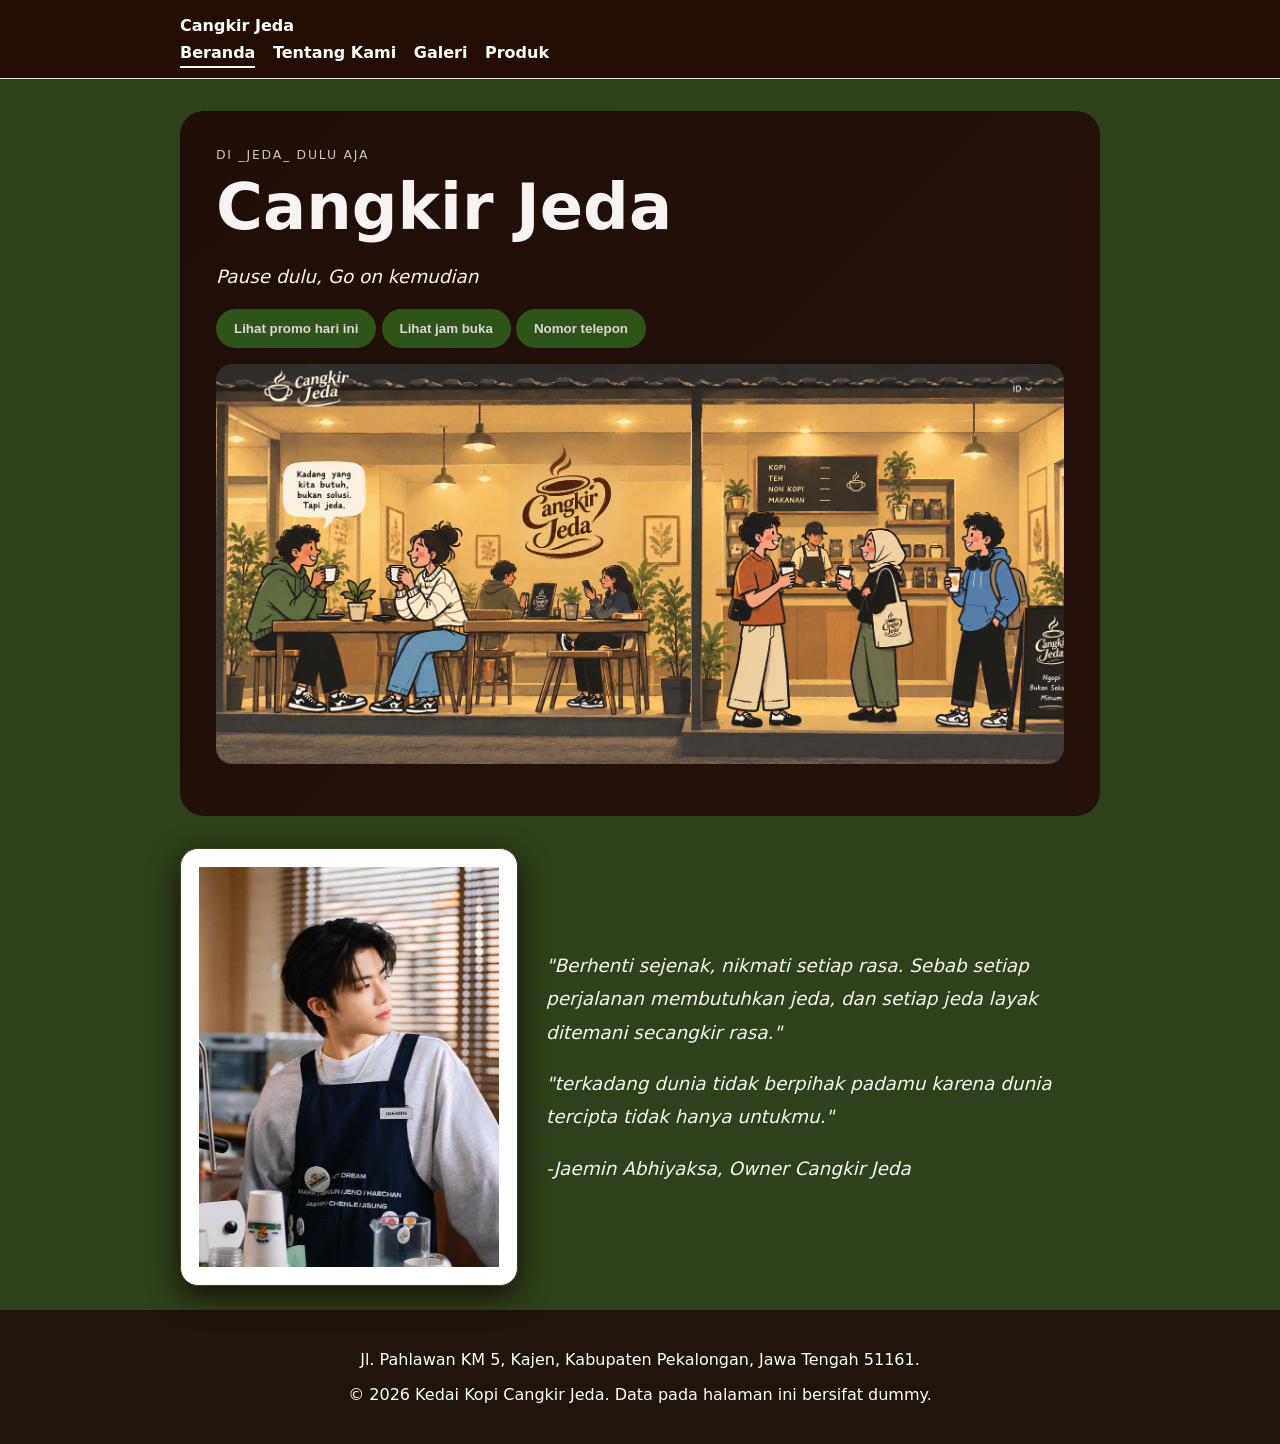
==== index.html @ 746d1989 "feat: tambah media dan tabel katalog" ====
<!doctype html>
<html lang="id">
  <head>
    <meta charset="utf-8" />
    <meta name="viewport" content="width=device-width, initial-scale=1" />
    <title>Cangkir Jeda - Website UMKM</title>
    <link rel="stylesheet" href="css/style.css" />
  </head>
  <body>
    <a class="skip-link" href="#konten">Lewati ke konten utama</a>
    <header class="site-header">
      <nav class="nav" aria-label="Navigasi utama">
        <a class="brand" href="index.html#profil">Cangkir Jeda</a>
        <ul>
          <li><a aria-current="page" href="index.html#profil">Beranda</a></li>
          <li><a href="tentang.html">Tentang Kami</a></li>
          <li><a href="galeri.html">Galeri</a></li>
          <li><a href="produk.html">Produk</a></li>
        </ul>
      </nav>
    </header>

    <main id="konten" class="page">
      <section id="profil" class="hero" aria-labelledby="hero-title">
        <p class="eyebrow">di _Jeda_ dulu aja</p>
        <h1 id="hero-title">Cangkir Jeda</h1>
        <p></p>
        <p class="lead">Pause dulu, Go on kemudian</p>
        <p></p>
        <button id="promoButton" class="cta-button">
          Lihat promo hari ini
        </button>
        <button id="hoursCard" class="cta-button">Lihat jam buka</button>
        <button id="telephone" class="cta-button">Nomor telepon</button>
        <p></p>
        <img src="assets/images/dekorasi awal.png" alt="" />
      </section>
    </main>

    <section class="owner-section" aria-label="Foto owner">
      <img
        src="assets/images/owner.jpeg"
        alt="Pemilik kedai Cangkir Jeda"
        class="owner-photo"
      />
      <blockquote class="owner-quote">
        <P>"Berhenti sejenak, nikmati setiap rasa. Sebab setiap perjalanan membutuhkan
        jeda, dan setiap jeda layak ditemani secangkir rasa." </P>
        <p>"terkadang dunia tidak berpihak padamu karena dunia tercipta tidak hanya untukmu."</p>
        <p>-Jaemin Abhiyaksa, Owner Cangkir Jeda</p>
      </blockquote>
    </section>

    <footer class="site-footer">
      <p>Jl. Pahlawan KM 5, Kajen, Kabupaten Pekalongan, Jawa Tengah 51161.</p>
      <p>
        &copy; 2026 Kedai Kopi Cangkir Jeda. Data pada halaman ini bersifat
        dummy.
      </p>
    </footer>
    <script src="js/script.js"></script>
  </body>
</html>
---- css/style.css ----
body {
  margin: 0;
  background: #2e411c;
  color: #2f2118;
  font-family:
    system-ui,
    -apple-system,
    BlinkMacSystemFont,
    "Segoe UI",
    sans-serif;
}

.page {
  max-width: 920px;
  margin: 0 auto;
  padding: 32px 20px;
  color: #f7f3ee;
}

.hero {
  border-radius: 24px;
  background: linear-gradient(135deg, #1f0d08, #24120a);
  color: white;
  padding: 36px;
}

.hero img {
  display: block;
  width: 100%;
  max-width: 100%;
  height: 400px;
  object-fit: cover;
  border-radius: 16px;
  margin-bottom: 16px;
}

.eyebrow {
  margin: 0 0 8px;
  text-transform: uppercase;
  letter-spacing: 0.14em;
  font-size: 0.78rem;
  opacity: 0.8;
  color: #f6f4f3;
}

h1 {
  margin: 0;
  font-size: clamp(2.4rem, 8vw, 4rem);
  color: #f6f4f3;
}

.lead {
  margin: 0;
  max-width: 1000px;
  color: #f7f3ee;
  font-size: 1.15rem;
  line-height: 1.8;
  font-style: italic;
  text-align: left;
}
.cerita {
  margin: 0;
  max-width: 1000px;
  color: #f7f3ee;
  font-size: 2rem;
  line-height: 2.5;
  font-style: italic;
  text-align: left;
}
.cta-button {
  border: 0;
  border-radius: 999px;
  background: #2e5517;
  color: #ddd7d3;
  padding: 12px 18px;
  font-weight: 700;
  cursor: pointer;
}

.media-feature {
  display: grid;
  grid-template-columns: minmax(0, 1fr) minmax(280px, 1fr);
  align-items: center;
  gap: 28px;
  margin-top: 18px;
}

.media-card {
  max-width: 480px;
  margin: 0;
  background: rgba(255, 255, 255, 0.08);
  border: 1px solid rgba(255, 255, 255, 0.12);
  border-radius: 5px;
  padding: 5px;
  overflow: hidden;
}

@media (max-width: 700px) {
  .media-feature {
    grid-template-columns: 1fr;
  }

  .media-card {
    max-width: none;
  }
}

.media-card img {
  display: block;
  width: 100%;
  height: 420px;
  object-fit: cover;
  object-position: center;
  border-radius: 12px;
}

.media-caption {
  color: #ffffff;
}

.menu-section {
  margin-top: 40px;
  padding: 24px 0;
}

.menu-section h3 {
  margin-bottom: 18px;
  color: #ffffff;
}

#harga-title {
  color: #ffffff;
}

#kategori-title + ul {
  font-size: 1.3rem;
  line-height: 1.8;
}

.menu-nav {
  display: flex;
  flex-wrap: wrap;
  gap: 12px;
  margin: 20px 0 28px;
}

.menu-nav a {
  display: inline-block;
  padding: 10px 16px;
  border-radius: 999px;
  background: rgba(255, 255, 255, 0.08);
  border: 1px solid rgba(255, 255, 255, 0.14);
  color: #f8f3ee;
  text-decoration: none;
  font-weight: 600;
}

.menu-grid {
  display: grid;
  grid-template-columns: 2fr;
  gap: 20px;
}

.menu-card {
  background: transparent;
  border: none;
  border-radius: 0;
  padding: 0;
  display: flex;
  flex-direction: column;
  gap: 12px;
}

.menu-card p {
  margin: 0;
  color: #ffffff;
  line-height: 3;
  font-weight: 700;
}

.menu-card-photo-grid {
  display: grid;
  grid-template-columns: repeat(4, minmax(0, 1fr));
  gap: 8px;
}

.menu-card-photo-grid figure {
  margin: 0;
  min-width: 0;
}

.menu-card-photo-grid img {
  display: block;
  width: 100%;
  height: 300px;
  object-fit: cover;
  border-radius: 12px;
  background: #ffffff;
  border: 1px solid rgba(47, 33, 24, 0.1);
  box-sizing: border-box;
  padding: 4px;
  background-clip: padding-box;
}

.menu-card-photo-grid figcaption {
  width: 100%;
  height: 72px;
  padding: 12px;
  box-sizing: border-box;
  display: flex;
  align-items: center;
  flex-direction: column;
  justify-content: center;
  gap: 2px;
  background: rgba(255, 255, 255, 0.9);
  border: 1px solid rgba(47, 33, 24, 0.14);
  border-top: 0;
  border-radius: 0 0 8px 8px;
  color: #1f120d;
  line-height: 1.5;
  font-size: 0.95rem;
}

.menu-card-photo-grid figure img {
  border-radius: 8px 8px 0 0;
}

@media (max-width: 600px) {
  .menu-nav {
    flex-direction: column;
  }

  .menu-nav a {
    width: 100%;
    text-align: center;
  }

  .menu-card-photo-grid {
    grid-template-columns: 1fr;
  }
}

.team-section {
  margin-top: 40px;
  padding: 24px 0;
}

.team-section h2 {
  margin-bottom: 18px;
  color: #ffffff;
}

.team-grid {
  display: grid;
  grid-template-columns: repeat(auto-fit, minmax(220px, 1fr));
  gap: 20px;
}

.team-card {
  background: rgba(255, 255, 255, 0.08);
  border: 1px solid rgba(255, 255, 255, 0.12);
  border-radius: 18px;
  padding: 18px;
}

.team-card img {
  width: 100%;
  height: 220px;
  object-fit: cover;
  border-radius: 12px;
  margin-bottom: 14px;
}

.contact-section {
  margin-top: 32px;
  background: rgba(255, 255, 255, 0.08);
  border: 1px solid rgba(255, 255, 255, 0.12);
  border-radius: 20px;
  padding: 24px 28px;
  color: #f5f3f0;
}

.contact-list {
  margin: 16px 0 0;
  padding-left: 20px;
  line-height: 1.9;
}

.skip-link {
  position: absolute;
  left: -9999px;
  padding: 8px 12px;
  color: white;
  background: #f8f8f7;
}
.skip-link:focus {
  top: 8px;
  left: 8px;
}
.site-header {
  padding: 16px 20px;
  background: rgb(34, 14, 5);
  border-bottom: 1px solid #ede9e6;
}
.nav {
  max-width: 920px;
  margin: 0 auto;
}
.brand {
  display: inline-block;
  margin-bottom: 8px;
  color: #ebded8;
  font-weight: 800;
  text-decoration: none;
}
.nav ul {
  padding: 0;
  margin: 0;
  list-style: none;
  color: #ebded8;
  font-weight: 600;
}
.nav li {
  display: inline-block;
  margin-right: 12px;
  color: #fbf8f7;
  font-weight: 600;
}
.nav a {
  color: #ffffff;
  text-decoration: none;
  transition:
    color 0.2s ease,
    border-bottom-color 0.2s ease;
}

.nav a:hover {
  color: #f4d7b5;
}

.nav a[aria-current="page"] {
  font-weight: 800;
  color: #ffffff;
  border-bottom: 2px solid #ffffff;
  padding-bottom: 4px;
}
a:focus-visible,
button:focus-visible {
  outline: 3px solid #dfe2dd;
  outline-offset: 3px;
}
.owner-section {
  max-width: 920px;
  margin: 0 auto 24px;
  padding: 0 20px;
  display: flex;
  align-items: center;
  gap: 28px;
  justify-content: flex-start;
}

.owner-photo {
  display: block;
  width: 300px;
  height: 400px;
  object-fit: cover;
  border-radius: 18px;
  border: 1px solid #2c4718;
  background: white;
  box-shadow: 0 10px 30px rgb(25, 14, 8);
  padding: 18px;
}

.owner-quote {
  margin: 0;
  max-width: 520px;
  color: #f7f3ee;
  font-size: 1.15rem;
  line-height: 1.8;
  font-style: italic;
  text-align: left;
}

.site-footer {
  padding: 24px 20px;
  color: white;
  text-align: center;
  background: #20140c;
}
img {
  max-width: 100%;
  height: auto;
}
figure {
  margin: 0 0 24px;
}
figcaption {
  margin-top: 8px;
  color: #6b5b52;
}
table {
  width: 100%;
  border-collapse: collapse;
  color: #ffffff;
  font-size: 1.15rem;
}
caption {
  margin-bottom: 8px;
  font-weight: 700;
  text-align: left;
}
th,
td {
  padding: 10px;
  text-align: left;
  border: 1px solid #dccbbc;
}

th[colspan] {
  text-align: center;
}
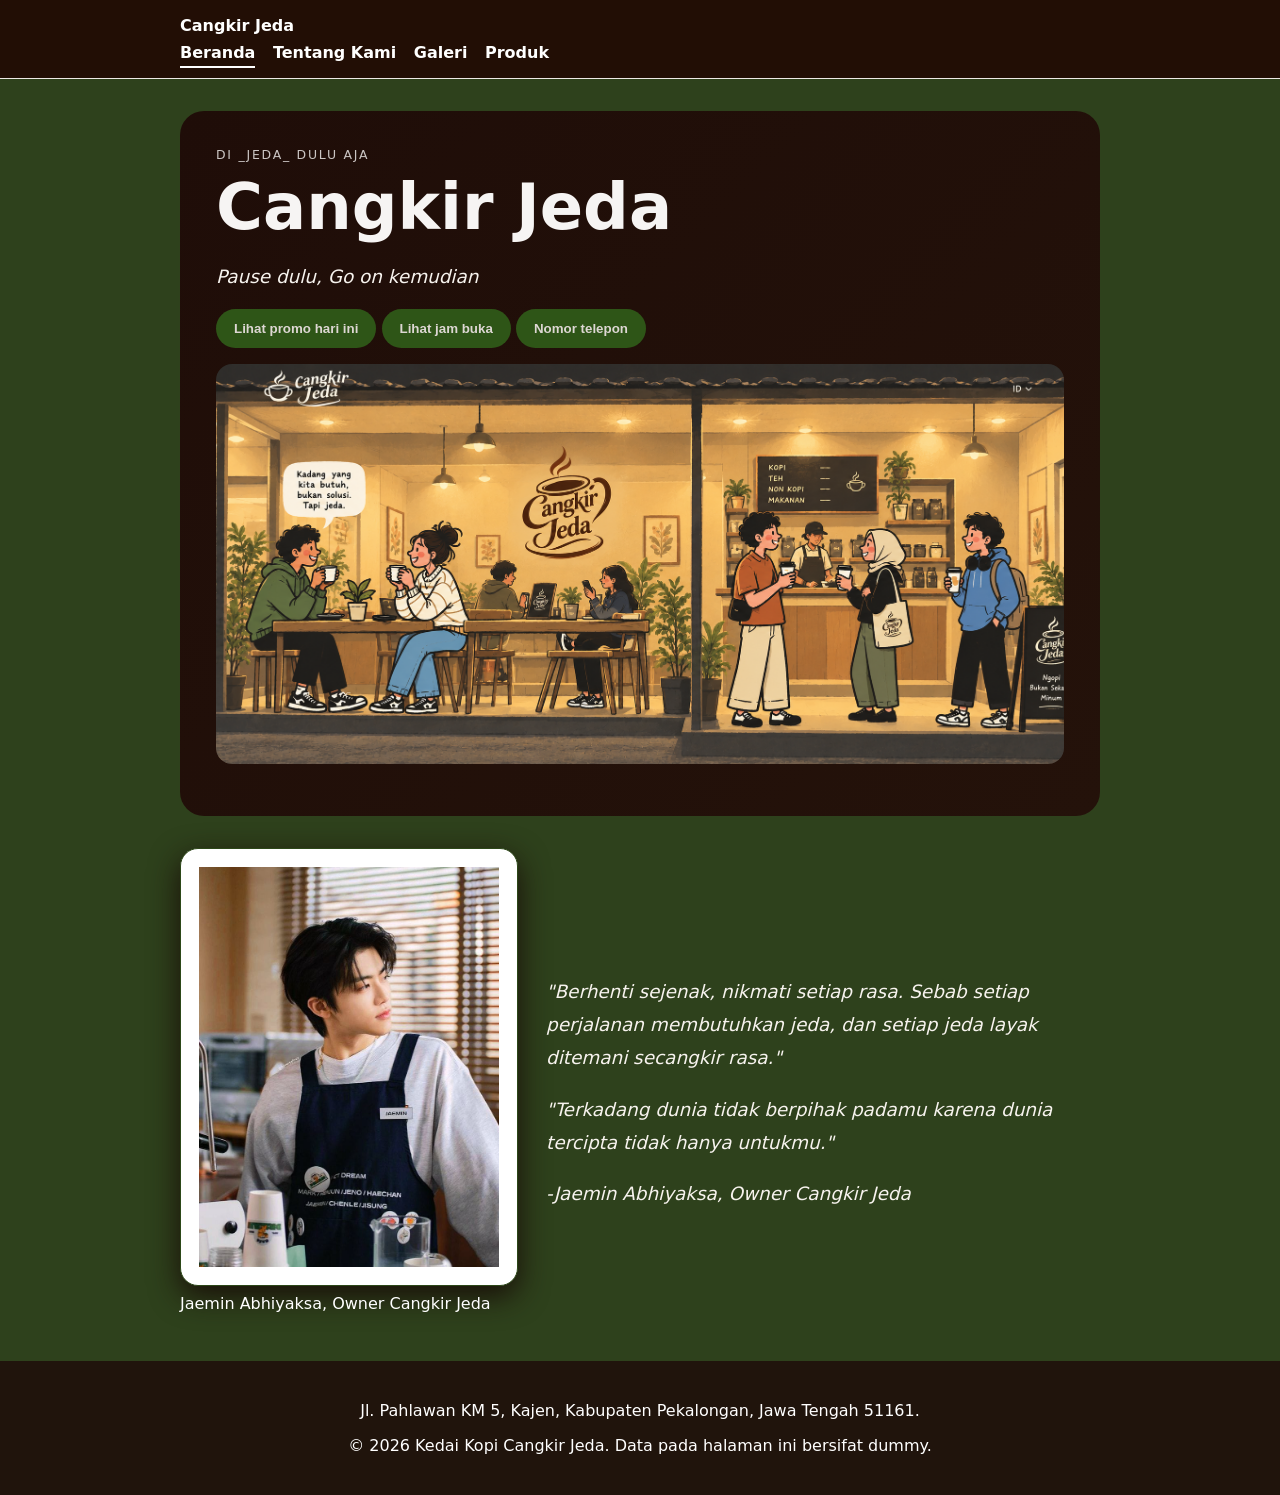
==== commit db8b601b: "feat: tambah media dan tabel katalog" ====
--- a/index.html
+++ b/index.html
@@ -38,15 +38,25 @@
     </main>
 
     <section class="owner-section" aria-label="Foto owner">
-      <img
-        src="assets/images/owner.jpeg"
-        alt="Pemilik kedai Cangkir Jeda"
-        class="owner-photo"
-      />
+      <figure class="owner-figure">
+        <img
+          src="assets/images/owner.jpeg"
+          alt="Pemilik kedai Cangkir Jeda"
+          class="owner-photo"
+        />
+        <figcaption class="owner-caption">
+          Jaemin Abhiyaksa, Owner Cangkir Jeda
+        </figcaption>
+      </figure>
       <blockquote class="owner-quote">
-        <P>"Berhenti sejenak, nikmati setiap rasa. Sebab setiap perjalanan membutuhkan
-        jeda, dan setiap jeda layak ditemani secangkir rasa." </P>
-        <p>"terkadang dunia tidak berpihak padamu karena dunia tercipta tidak hanya untukmu."</p>
+        <p>
+          "Berhenti sejenak, nikmati setiap rasa. Sebab setiap perjalanan
+          membutuhkan jeda, dan setiap jeda layak ditemani secangkir rasa."
+        </p>
+        <p>
+          "Terkadang dunia tidak berpihak padamu karena dunia tercipta tidak
+          hanya untukmu."
+        </p>
         <p>-Jaemin Abhiyaksa, Owner Cangkir Jeda</p>
       </blockquote>
     </section>
--- a/css/style.css
+++ b/css/style.css
@@ -212,11 +212,11 @@
   flex-direction: column;
   justify-content: center;
   gap: 2px;
-  background: rgba(255, 255, 255, 0.9);
-  border: 1px solid rgba(47, 33, 24, 0.14);
+  background: rgba(51, 24, 12, 0.95);
+  border: 1px solid rgba(28, 16, 10, 0.6);
   border-top: 0;
   border-radius: 0 0 8px 8px;
-  color: #1f120d;
+  color: #f6ece3;
   line-height: 1.5;
   font-size: 0.95rem;
 }
@@ -394,9 +394,14 @@
 figure {
   margin: 0 0 24px;
 }
-figcaption {
+figure figcaption,
+.menu-card-photo-grid figcaption,
+.team-card figcaption,
+.owner-figure figcaption,
+.media-card figcaption,
+.owner-caption {
   margin-top: 8px;
-  color: #6b5b52;
+  color: #ffffff !important;
 }
 table {
   width: 100%;
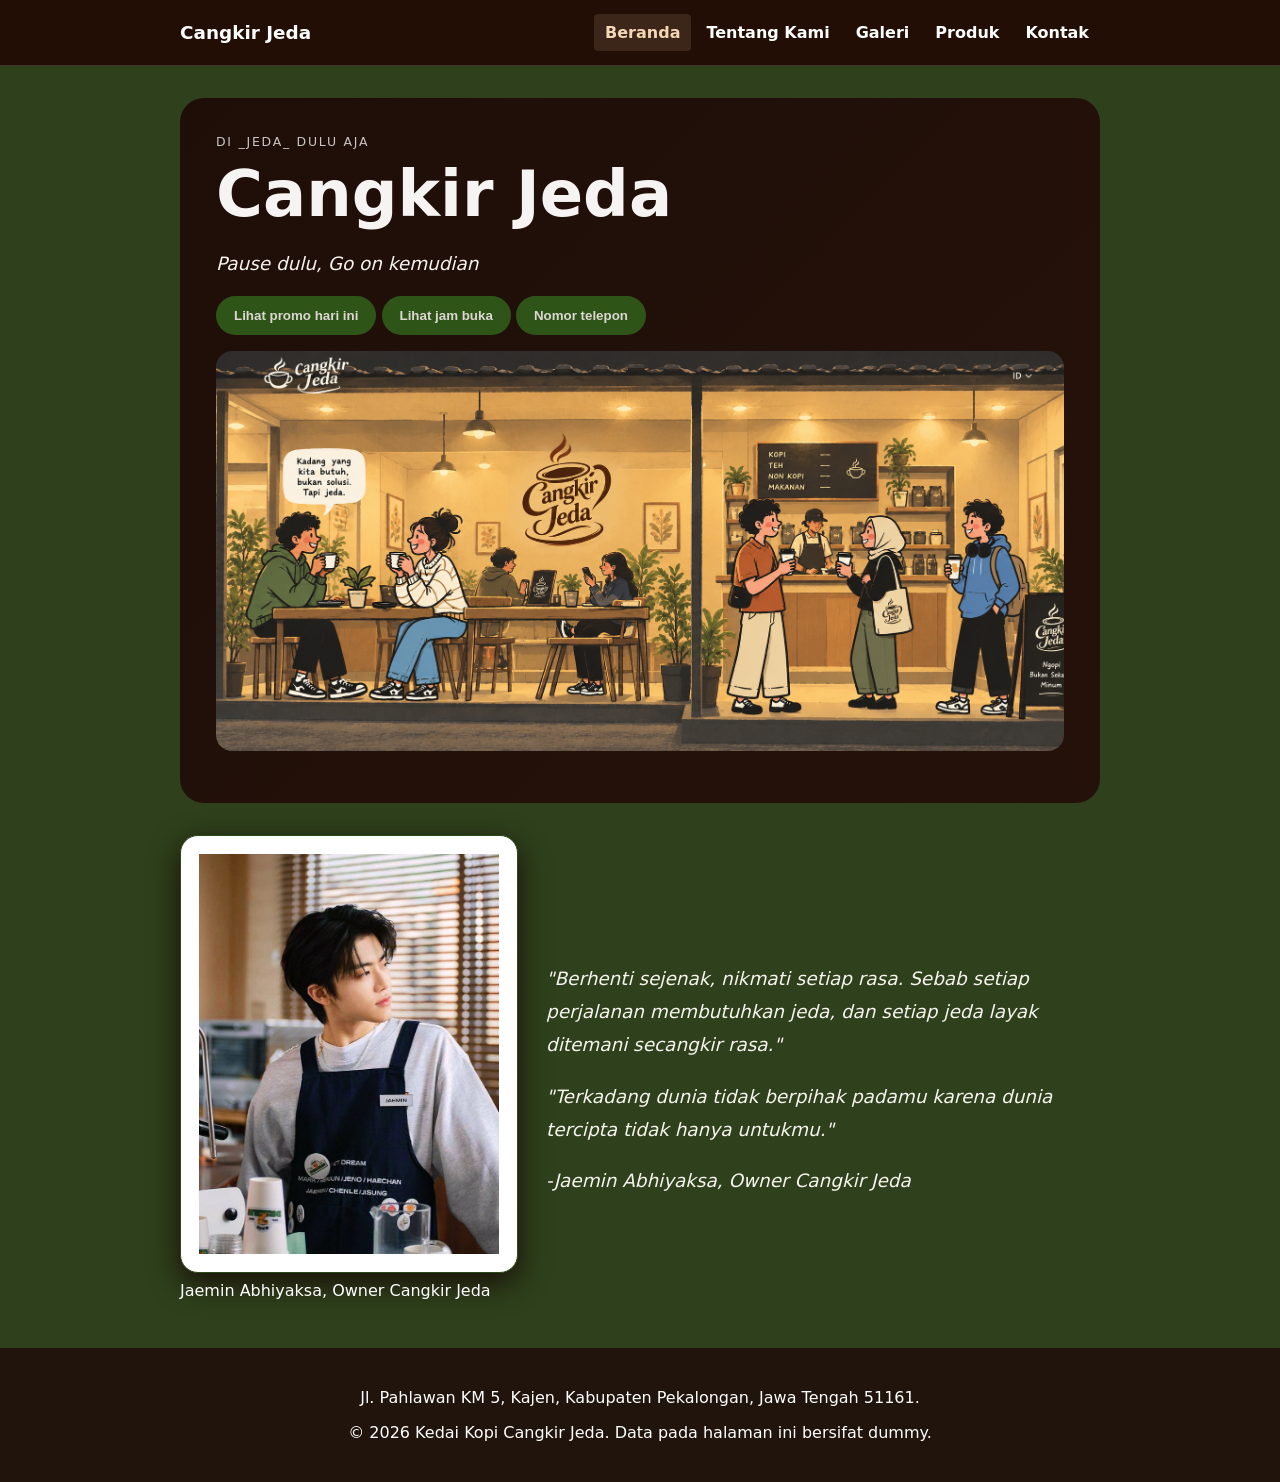
==== commit 7026638e: "feat: tambah form kontak aksesibel dan preview" ====
--- a/index.html
+++ b/index.html
@@ -16,6 +16,7 @@
           <li><a href="tentang.html">Tentang Kami</a></li>
           <li><a href="galeri.html">Galeri</a></li>
           <li><a href="produk.html">Produk</a></li>
+          <li><a href="kontak.html">Kontak</a></li>
         </ul>
       </nav>
     </header>
--- a/css/style.css
+++ b/css/style.css
@@ -298,54 +298,130 @@
   left: 8px;
 }
 .site-header {
-  padding: 16px 20px;
-  background: rgb(34, 14, 5);
-  border-bottom: 1px solid #ede9e6;
+  padding: 14px 20px;
+  background: #220e05;
+  border-bottom: 1px solid rgba(255, 255, 255, 0.14);
 }
 .nav {
+  display: flex;
+  align-items: center;
+  justify-content: space-between;
+  gap: 20px;
   max-width: 920px;
   margin: 0 auto;
 }
 .brand {
   display: inline-block;
-  margin-bottom: 8px;
+  flex-shrink: 0;
   color: #ebded8;
+  font-size: 1.15rem;
   font-weight: 800;
   text-decoration: none;
 }
 .nav ul {
+  display: flex;
+  align-items: center;
+  flex-wrap: wrap;
+  justify-content: flex-end;
+  gap: 4px;
   padding: 0;
   margin: 0;
   list-style: none;
-  color: #ebded8;
+}
+.nav li {
+  display: block;
+}
+.nav a {
+  color: #ffffff;
+  text-decoration: none;
   font-weight: 600;
-}
-.nav li {
-  display: inline-block;
-  margin-right: 12px;
-  color: #fbf8f7;
+  transition:
+    color 0.2s ease,
+    background-color 0.2s ease;
+}
+.nav li a {
+  display: block;
+  padding: 9px 11px;
+  border-radius: 4px;
+}
+
+.nav a:hover {
+  color: #f4d7b5;
+  background: rgba(255, 255, 255, 0.08);
+}
+
+.nav a[aria-current="page"] {
+  font-weight: 800;
+  color: #f4d7b5;
+  background: rgba(244, 215, 181, 0.12);
+}
+.subnav {
+  display: flex;
+  align-items: center;
+  flex-wrap: wrap;
+  justify-content: flex-end;
+  gap: 4px;
+  max-width: 920px;
+  margin: 0 auto;
+  padding: 8px 20px;
+  background: #220e05;
+}
+.subnav a {
+  display: block;
+  padding: 7px 10px;
+  border-radius: 4px;
+  color: #ffffff;
+  font-size: 0.9rem;
   font-weight: 600;
-}
-.nav a {
-  color: #ffffff;
   text-decoration: none;
   transition:
     color 0.2s ease,
-    border-bottom-color 0.2s ease;
-}
-
-.nav a:hover {
+    background-color 0.2s ease;
+}
+.subnav a:hover {
   color: #f4d7b5;
-}
-
-.nav a[aria-current="page"] {
-  font-weight: 800;
-  color: #ffffff;
-  border-bottom: 2px solid #ffffff;
-  padding-bottom: 4px;
+  background: rgba(255, 255, 255, 0.08);
+}
+@media (max-width: 700px) {
+  .nav {
+    align-items: flex-start;
+    flex-direction: column;
+    gap: 10px;
+  }
+
+  .nav ul {
+    justify-content: flex-start;
+  }
+
+  .subnav {
+    padding-right: 20px;
+    padding-left: 20px;
+  }
+}
+@media (max-width: 420px) {
+  .site-header {
+    padding: 14px 16px;
+  }
+
+  .nav ul {
+    gap: 2px;
+  }
+
+  .nav li a {
+    padding: 8px 9px;
+    font-size: 0.92rem;
+  }
+
+  .subnav {
+    padding-right: 16px;
+    padding-left: 16px;
+  }
 }
 a:focus-visible,
-button:focus-visible {
+button:focus-visible,
+input:focus-visible,
+select:focus-visible,
+textarea:focus-visible {
   outline: 3px solid #dfe2dd;
   outline-offset: 3px;
 }
@@ -424,3 +500,173 @@
 th[colspan] {
   text-align: center;
 }
+.field {
+  margin-bottom: 16px;
+}
+.field label {
+  display: block;
+  margin-bottom: 6px;
+}
+fieldset {
+  margin: 0 0 16px;
+}
+#preview-form {
+  padding: 16px;
+  white-space: pre-wrap;
+  background: white;
+  border: 1px solid #dccbbc;
+}
+
+.contact-grid {
+  display: grid;
+  grid-template-columns: minmax(0, 1.35fr) minmax(230px, 0.8fr);
+  align-items: start;
+  gap: 20px;
+  margin-top: 28px;
+}
+
+.contact-form {
+  padding: 24px;
+  color: #2f2118;
+  background: #f6f2e9;
+  border: 1px solid #d8cabb;
+  border-radius: 8px;
+}
+
+.contact-form .field {
+  margin-bottom: 18px;
+}
+
+.contact-form .field label,
+.contact-form legend {
+  display: block;
+  margin-bottom: 7px;
+  color: #38271e;
+  font-size: 0.95rem;
+  font-weight: 700;
+}
+
+.contact-form .required-mark {
+  color: #a33e24;
+}
+
+.contact-form .field-hint {
+  margin: 6px 0 0;
+  color: #665c50;
+  font-size: 0.85rem;
+  line-height: 1.45;
+}
+
+.contact-form input:not([type="radio"]),
+.contact-form select,
+.contact-form textarea {
+  box-sizing: border-box;
+  width: 100%;
+  min-height: 44px;
+  padding: 10px 12px;
+  border: 1px solid #a9a493;
+  border-radius: 4px;
+  background: #fffefa;
+  color: #2f2118;
+  font: inherit;
+}
+
+.contact-form textarea {
+  min-height: 132px;
+  resize: vertical;
+}
+
+.contact-form input:focus-visible,
+.contact-form select:focus-visible,
+.contact-form textarea:focus-visible {
+  outline: 3px solid #bd6948;
+  outline-offset: 2px;
+}
+
+.contact-form fieldset {
+  margin: 0 0 18px;
+  padding: 14px 16px;
+  border: 1px solid #c9bdab;
+  border-radius: 4px;
+}
+
+.contact-form fieldset legend {
+  padding: 0 5px;
+  margin-bottom: 0;
+}
+
+.contact-form fieldset label {
+  display: flex;
+  align-items: center;
+  gap: 9px;
+  margin-top: 10px;
+  line-height: 1.5;
+}
+
+.contact-form input[type="radio"] {
+  width: 17px;
+  height: 17px;
+  margin: 0;
+  accent-color: #a84e31;
+}
+
+.contact-form button {
+  min-height: 46px;
+  padding: 11px 18px;
+  border: 0;
+  border-radius: 4px;
+  background: #a84e31;
+  color: #fffefa;
+  font: inherit;
+  font-weight: 700;
+  cursor: pointer;
+  transition: background-color 0.2s ease;
+}
+
+.contact-form button:hover {
+  background: #873c27;
+}
+
+.contact-form button:focus-visible {
+  outline: 3px solid #2e411c;
+  outline-offset: 3px;
+}
+
+.contact-preview {
+  padding: 22px;
+  border: 1px solid rgba(255, 255, 255, 0.16);
+  border-radius: 8px;
+  background: #241810;
+  color: #f6f2e9;
+}
+
+.contact-preview h2 {
+  margin: 0 0 16px;
+  color: #f6f2e9;
+  font-size: 1.3rem;
+}
+
+.contact-preview #preview-form {
+  min-height: 110px;
+  margin: 0;
+  padding: 14px;
+  overflow-wrap: anywhere;
+  border: 1px solid rgba(255, 255, 255, 0.18);
+  border-radius: 4px;
+  background: rgba(255, 255, 255, 0.07);
+  color: #f6f2e9;
+  font: inherit;
+  line-height: 1.65;
+  white-space: pre-wrap;
+}
+
+@media (max-width: 640px) {
+  .contact-grid {
+    grid-template-columns: minmax(0, 1fr);
+  }
+
+  .contact-form,
+  .contact-preview {
+    padding: 18px;
+  }
+}
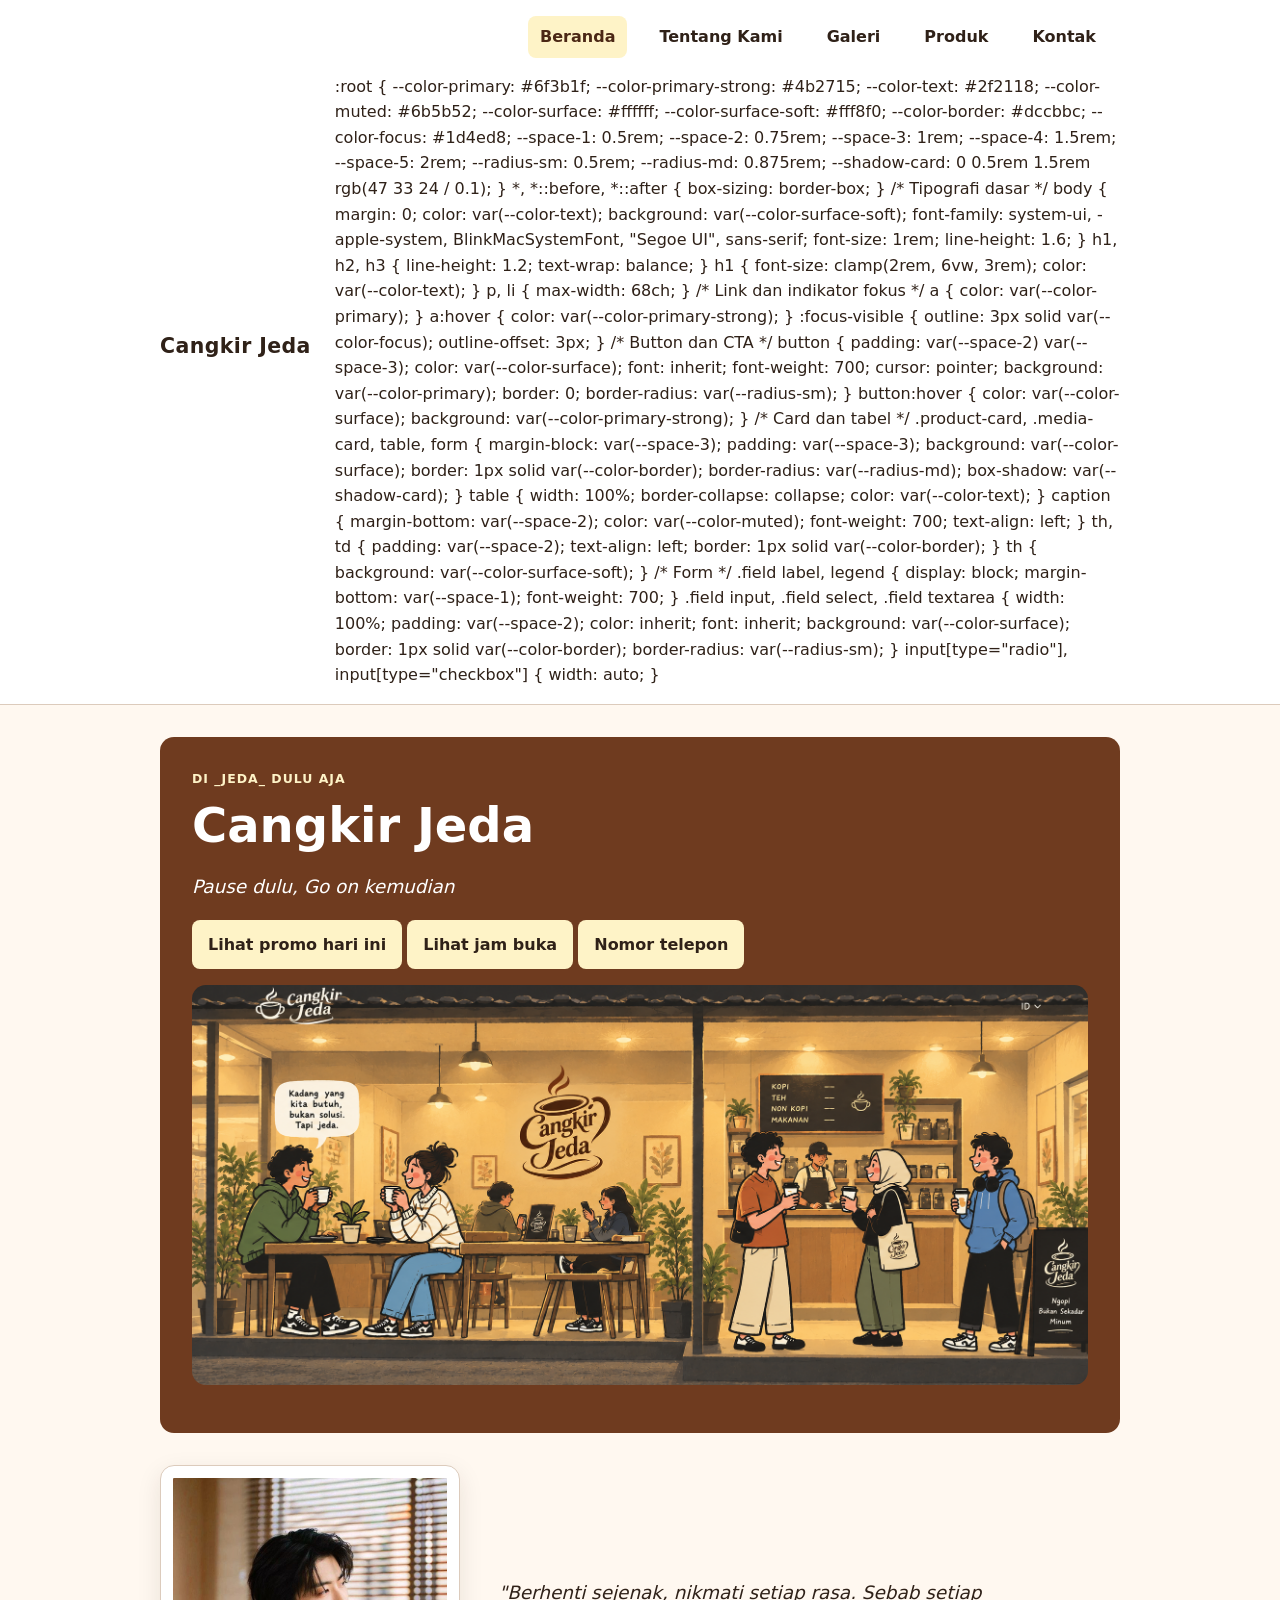
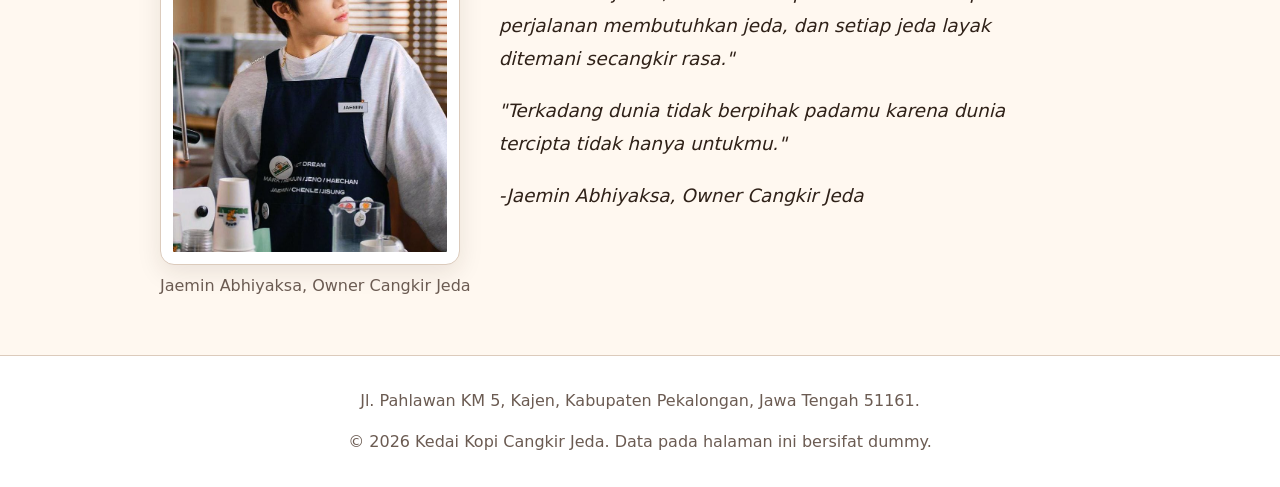
==== commit 4700e338: "feat: bangun fondasi css dan design token" ====
--- a/index.html
+++ b/index.html
@@ -16,7 +16,152 @@
           <li><a href="tentang.html">Tentang Kami</a></li>
           <li><a href="galeri.html">Galeri</a></li>
           <li><a href="produk.html">Produk</a></li>
-          <li><a href="kontak.html">Kontak</a></li>
+          <li><a href="kontak.html">Kontak</a></li>          :root {
+            --color-primary: #6f3b1f;
+            --color-primary-strong: #4b2715;
+            --color-text: #2f2118;
+            --color-muted: #6b5b52;
+            --color-surface: #ffffff;
+            --color-surface-soft: #fff8f0;
+            --color-border: #dccbbc;
+            --color-focus: #1d4ed8;
+          
+            --space-1: 0.5rem;
+            --space-2: 0.75rem;
+            --space-3: 1rem;
+            --space-4: 1.5rem;
+            --space-5: 2rem;
+          
+            --radius-sm: 0.5rem;
+            --radius-md: 0.875rem;
+            --shadow-card: 0 0.5rem 1.5rem rgb(47 33 24 / 0.1);
+          }
+          
+          *,
+          *::before,
+          *::after {
+            box-sizing: border-box;
+          }
+          
+          /* Tipografi dasar */
+          body {
+            margin: 0;
+            color: var(--color-text);
+            background: var(--color-surface-soft);
+            font-family: system-ui, -apple-system, BlinkMacSystemFont, "Segoe UI", sans-serif;
+            font-size: 1rem;
+            line-height: 1.6;
+          }
+          
+          h1,
+          h2,
+          h3 {
+            line-height: 1.2;
+            text-wrap: balance;
+          }
+          
+          h1 {
+            font-size: clamp(2rem, 6vw, 3rem);
+            color: var(--color-text);
+          }
+          
+          p,
+          li {
+            max-width: 68ch;
+          }
+          
+          /* Link dan indikator fokus */
+          a {
+            color: var(--color-primary);
+          }
+          
+          a:hover {
+            color: var(--color-primary-strong);
+          }
+          
+          :focus-visible {
+            outline: 3px solid var(--color-focus);
+            outline-offset: 3px;
+          }
+          
+          /* Button dan CTA */
+          button {
+            padding: var(--space-2) var(--space-3);
+            color: var(--color-surface);
+            font: inherit;
+            font-weight: 700;
+            cursor: pointer;
+            background: var(--color-primary);
+            border: 0;
+            border-radius: var(--radius-sm);
+          }
+          
+          button:hover {
+            color: var(--color-surface);
+            background: var(--color-primary-strong);
+          }
+          
+          /* Card dan tabel */
+          .product-card,
+          .media-card,
+          table,
+          form {
+            margin-block: var(--space-3);
+            padding: var(--space-3);
+            background: var(--color-surface);
+            border: 1px solid var(--color-border);
+            border-radius: var(--radius-md);
+            box-shadow: var(--shadow-card);
+          }
+          
+          table {
+            width: 100%;
+            border-collapse: collapse;
+            color: var(--color-text);
+          }
+          
+          caption {
+            margin-bottom: var(--space-2);
+            color: var(--color-muted);
+            font-weight: 700;
+            text-align: left;
+          }
+          
+          th,
+          td {
+            padding: var(--space-2);
+            text-align: left;
+            border: 1px solid var(--color-border);
+          }
+          
+          th {
+            background: var(--color-surface-soft);
+          }
+          
+          /* Form */
+          .field label,
+          legend {
+            display: block;
+            margin-bottom: var(--space-1);
+            font-weight: 700;
+          }
+          
+          .field input,
+          .field select,
+          .field textarea {
+            width: 100%;
+            padding: var(--space-2);
+            color: inherit;
+            font: inherit;
+            background: var(--color-surface);
+            border: 1px solid var(--color-border);
+            border-radius: var(--radius-sm);
+          }
+          
+          input[type="radio"],
+          input[type="checkbox"] {
+            width: auto;
+          }
         </ul>
       </nav>
     </header>
--- a/css/style.css
+++ b/css/style.css
@@ -1,338 +1,139 @@
+:root {
+  --color-primary: #6f3b1f;
+  --color-primary-strong: #4b2715;
+  --color-text: #2f2118;
+  --color-muted: #6b5b52;
+  --color-surface: #ffffff;
+  --color-surface-soft: #fff8f0;
+  --color-border: #dccbbc;
+  --color-focus: #1d4ed8;
+  --space-1: 0.5rem;
+  --space-2: 0.75rem;
+  --space-3: 1rem;
+  --space-4: 1.5rem;
+  --space-5: 2rem;
+  --radius-sm: 0.5rem;
+  --radius-md: 0.875rem;
+  --shadow-card: 0 0.5rem 1.5rem rgb(47 33 24 / 0.1);
+}
+
+*,
+*::before,
+*::after {
+  box-sizing: border-box;
+}
+
+html {
+  color-scheme: light;
+}
+
 body {
   margin: 0;
-  background: #2e411c;
-  color: #2f2118;
+  color: var(--color-text);
+  background: var(--color-surface-soft);
   font-family:
     system-ui,
     -apple-system,
     BlinkMacSystemFont,
     "Segoe UI",
     sans-serif;
-}
-
-.page {
-  max-width: 920px;
-  margin: 0 auto;
-  padding: 32px 20px;
-  color: #f7f3ee;
-}
-
-.hero {
-  border-radius: 24px;
-  background: linear-gradient(135deg, #1f0d08, #24120a);
-  color: white;
-  padding: 36px;
-}
-
-.hero img {
-  display: block;
-  width: 100%;
+  font-size: 1rem;
+  line-height: 1.6;
+}
+
+img {
   max-width: 100%;
+  height: auto;
+}
+
+.page > img {
+  display: block;
+  width: 100%;
   height: 400px;
   object-fit: cover;
-  border-radius: 16px;
-  margin-bottom: 16px;
-}
-
-.eyebrow {
-  margin: 0 0 8px;
-  text-transform: uppercase;
-  letter-spacing: 0.14em;
-  font-size: 0.78rem;
-  opacity: 0.8;
-  color: #f6f4f3;
-}
-
-h1 {
-  margin: 0;
-  font-size: clamp(2.4rem, 8vw, 4rem);
-  color: #f6f4f3;
-}
-
-.lead {
-  margin: 0;
-  max-width: 1000px;
-  color: #f7f3ee;
-  font-size: 1.15rem;
-  line-height: 1.8;
-  font-style: italic;
-  text-align: left;
-}
-.cerita {
-  margin: 0;
-  max-width: 1000px;
-  color: #f7f3ee;
-  font-size: 2rem;
-  line-height: 2.5;
-  font-style: italic;
-  text-align: left;
-}
-.cta-button {
-  border: 0;
-  border-radius: 999px;
-  background: #2e5517;
-  color: #ddd7d3;
-  padding: 12px 18px;
-  font-weight: 700;
-  cursor: pointer;
-}
-
-.media-feature {
-  display: grid;
-  grid-template-columns: minmax(0, 1fr) minmax(280px, 1fr);
-  align-items: center;
-  gap: 28px;
-  margin-top: 18px;
-}
-
-.media-card {
-  max-width: 480px;
-  margin: 0;
-  background: rgba(255, 255, 255, 0.08);
-  border: 1px solid rgba(255, 255, 255, 0.12);
-  border-radius: 5px;
-  padding: 5px;
-  overflow: hidden;
-}
-
-@media (max-width: 700px) {
-  .media-feature {
-    grid-template-columns: 1fr;
-  }
-
-  .media-card {
-    max-width: none;
-  }
-}
-
-.media-card img {
-  display: block;
-  width: 100%;
-  height: 420px;
-  object-fit: cover;
-  object-position: center;
-  border-radius: 12px;
-}
-
-.media-caption {
-  color: #ffffff;
-}
-
-.menu-section {
-  margin-top: 40px;
-  padding: 24px 0;
-}
-
-.menu-section h3 {
-  margin-bottom: 18px;
-  color: #ffffff;
-}
-
-#harga-title {
-  color: #ffffff;
-}
-
-#kategori-title + ul {
-  font-size: 1.3rem;
-  line-height: 1.8;
-}
-
-.menu-nav {
-  display: flex;
-  flex-wrap: wrap;
-  gap: 12px;
-  margin: 20px 0 28px;
-}
-
-.menu-nav a {
-  display: inline-block;
-  padding: 10px 16px;
-  border-radius: 999px;
-  background: rgba(255, 255, 255, 0.08);
-  border: 1px solid rgba(255, 255, 255, 0.14);
-  color: #f8f3ee;
-  text-decoration: none;
-  font-weight: 600;
-}
-
-.menu-grid {
-  display: grid;
-  grid-template-columns: 2fr;
-  gap: 20px;
-}
-
-.menu-card {
-  background: transparent;
-  border: none;
-  border-radius: 0;
-  padding: 0;
-  display: flex;
-  flex-direction: column;
-  gap: 12px;
-}
-
-.menu-card p {
-  margin: 0;
-  color: #ffffff;
-  line-height: 3;
-  font-weight: 700;
-}
-
-.menu-card-photo-grid {
-  display: grid;
-  grid-template-columns: repeat(4, minmax(0, 1fr));
-  gap: 8px;
-}
-
-.menu-card-photo-grid figure {
-  margin: 0;
-  min-width: 0;
-}
-
-.menu-card-photo-grid img {
-  display: block;
-  width: 100%;
-  height: 300px;
-  object-fit: cover;
-  border-radius: 12px;
-  background: #ffffff;
-  border: 1px solid rgba(47, 33, 24, 0.1);
-  box-sizing: border-box;
-  padding: 4px;
-  background-clip: padding-box;
-}
-
-.menu-card-photo-grid figcaption {
-  width: 100%;
-  height: 72px;
-  padding: 12px;
-  box-sizing: border-box;
-  display: flex;
-  align-items: center;
-  flex-direction: column;
-  justify-content: center;
-  gap: 2px;
-  background: rgba(51, 24, 12, 0.95);
-  border: 1px solid rgba(28, 16, 10, 0.6);
-  border-top: 0;
-  border-radius: 0 0 8px 8px;
-  color: #f6ece3;
-  line-height: 1.5;
-  font-size: 0.95rem;
-}
-
-.menu-card-photo-grid figure img {
-  border-radius: 8px 8px 0 0;
-}
-
-@media (max-width: 600px) {
-  .menu-nav {
-    flex-direction: column;
-  }
-
-  .menu-nav a {
-    width: 100%;
-    text-align: center;
-  }
-
-  .menu-card-photo-grid {
-    grid-template-columns: 1fr;
-  }
-}
-
-.team-section {
-  margin-top: 40px;
-  padding: 24px 0;
-}
-
-.team-section h2 {
-  margin-bottom: 18px;
-  color: #ffffff;
-}
-
-.team-grid {
-  display: grid;
-  grid-template-columns: repeat(auto-fit, minmax(220px, 1fr));
-  gap: 20px;
-}
-
-.team-card {
-  background: rgba(255, 255, 255, 0.08);
-  border: 1px solid rgba(255, 255, 255, 0.12);
-  border-radius: 18px;
-  padding: 18px;
-}
-
-.team-card img {
-  width: 100%;
-  height: 220px;
-  object-fit: cover;
-  border-radius: 12px;
-  margin-bottom: 14px;
-}
-
-.contact-section {
-  margin-top: 32px;
-  background: rgba(255, 255, 255, 0.08);
-  border: 1px solid rgba(255, 255, 255, 0.12);
-  border-radius: 20px;
-  padding: 24px 28px;
-  color: #f5f3f0;
-}
-
-.contact-list {
-  margin: 16px 0 0;
-  padding-left: 20px;
-  line-height: 1.9;
-}
-
+  border-radius: var(--radius-md);
+  margin-bottom: var(--space-3);
+}
+
+a {
+  color: var(--color-primary);
+}
+a:hover {
+  color: var(--color-primary-strong);
+}
+:focus-visible {
+  outline: 3px solid var(--color-focus);
+  outline-offset: 3px;
+}
 .skip-link {
   position: absolute;
-  left: -9999px;
-  padding: 8px 12px;
-  color: white;
-  background: #f8f8f7;
+  top: -5rem;
+  left: var(--space-3);
+  padding: var(--space-2) var(--space-3);
+  color: var(--color-surface);
+  background: var(--color-text);
 }
 .skip-link:focus {
-  top: 8px;
-  left: 8px;
-}
-.site-header {
-  padding: 14px 20px;
-  background: #220e05;
-  border-bottom: 1px solid rgba(255, 255, 255, 0.14);
+  top: var(--space-3);
+}
+
+.site-header,
+.site-footer {
+  padding: var(--space-3) var(--space-4);
+  background: var(--color-surface);
+  border-bottom: 1px solid var(--color-border);
+}
+.site-footer {
+  margin-top: var(--space-5);
+  color: var(--color-muted);
+  text-align: center;
+  border-top: 1px solid var(--color-border);
+  border-bottom: 0;
+}
+.site-footer p {
+  margin-inline: auto;
+}
+.nav,
+.page {
+  width: min(100% - 2rem, 60rem);
+  margin-inline: auto;
+}
+.brand {
+  display: inline-block;
+  flex-shrink: 0;
+  margin-bottom: var(--space-2);
+  color: var(--color-primary-strong);
+  font-size: 1.28rem;
+  font-weight: 1000;
+  letter-spacing: 0.02em;
+  text-decoration: none;
+}
+
+.brand:hover {
+  color: var(--color-primary);
 }
 .nav {
   display: flex;
   align-items: center;
   justify-content: space-between;
-  gap: 20px;
-  max-width: 920px;
-  margin: 0 auto;
-}
-.brand {
-  display: inline-block;
-  flex-shrink: 0;
-  color: #ebded8;
-  font-size: 1.15rem;
-  font-weight: 800;
-  text-decoration: none;
+  gap: var(--space-4);
 }
 .nav ul {
   display: flex;
   align-items: center;
   flex-wrap: wrap;
   justify-content: flex-end;
-  gap: 4px;
+  gap: var(--space-1);
   padding: 0;
   margin: 0;
   list-style: none;
 }
 .nav li {
-  display: block;
+  display: inline-block;
+  margin: 0 var(--space-2) var(--space-1) 0;
 }
 .nav a {
-  color: #ffffff;
+  color: var(--color-text);
   text-decoration: none;
   font-weight: 600;
   transition:
@@ -341,134 +142,118 @@
 }
 .nav li a {
   display: block;
-  padding: 9px 11px;
-  border-radius: 4px;
-}
-
+  padding: var(--space-1) var(--space-2);
+  border-radius: var(--radius-sm);
+}
 .nav a:hover {
-  color: #f4d7b5;
-  background: rgba(255, 255, 255, 0.08);
-}
-
+  color: var(--color-primary-strong);
+  background: var(--color-surface-soft);
+}
 .nav a[aria-current="page"] {
-  font-weight: 800;
-  color: #f4d7b5;
-  background: rgba(244, 215, 181, 0.12);
-}
-.subnav {
-  display: flex;
-  align-items: center;
-  flex-wrap: wrap;
-  justify-content: flex-end;
-  gap: 4px;
-  max-width: 920px;
-  margin: 0 auto;
-  padding: 8px 20px;
-  background: #220e05;
-}
-.subnav a {
-  display: block;
-  padding: 7px 10px;
-  border-radius: 4px;
-  color: #ffffff;
-  font-size: 0.9rem;
-  font-weight: 600;
+  padding: var(--space-1) var(--space-2);
+  color: var(--color-primary-strong);
+  font-weight: 700;
   text-decoration: none;
-  transition:
-    color 0.2s ease,
-    background-color 0.2s ease;
-}
-.subnav a:hover {
-  color: #f4d7b5;
-  background: rgba(255, 255, 255, 0.08);
-}
-@media (max-width: 700px) {
-  .nav {
-    align-items: flex-start;
-    flex-direction: column;
-    gap: 10px;
-  }
-
-  .nav ul {
-    justify-content: flex-start;
-  }
-
-  .subnav {
-    padding-right: 20px;
-    padding-left: 20px;
-  }
-}
-@media (max-width: 420px) {
-  .site-header {
-    padding: 14px 16px;
-  }
-
-  .nav ul {
-    gap: 2px;
-  }
-
-  .nav li a {
-    padding: 8px 9px;
-    font-size: 0.92rem;
-  }
-
-  .subnav {
-    padding-right: 16px;
-    padding-left: 16px;
-  }
-}
-a:focus-visible,
-button:focus-visible,
-input:focus-visible,
-select:focus-visible,
-textarea:focus-visible {
-  outline: 3px solid #dfe2dd;
-  outline-offset: 3px;
-}
-.owner-section {
-  max-width: 920px;
-  margin: 0 auto 24px;
-  padding: 0 20px;
-  display: flex;
-  align-items: center;
-  gap: 28px;
-  justify-content: flex-start;
-}
-
-.owner-photo {
-  display: block;
-  width: 300px;
+  background: #fef3c7;
+  border-radius: var(--radius-sm);
+}
+.page {
+  padding-block: var(--space-5);
+  color: var(--color-text);
+}
+
+.hero {
+  padding: var(--space-5);
+  color: var(--color-surface);
+  background: var(--color-primary);
+  border-radius: var(--radius-md);
+}
+.hero img {
+  display: block;
+  width: 100%;
   height: 400px;
   object-fit: cover;
-  border-radius: 18px;
-  border: 1px solid #2c4718;
-  background: white;
-  box-shadow: 0 10px 30px rgb(25, 14, 8);
-  padding: 18px;
-}
-
-.owner-quote {
-  margin: 0;
-  max-width: 520px;
-  color: #f7f3ee;
-  font-size: 1.15rem;
-  line-height: 1.8;
-  font-style: italic;
-  text-align: left;
-}
-
-.site-footer {
-  padding: 24px 20px;
-  color: white;
-  text-align: center;
-  background: #20140c;
-}
-img {
-  max-width: 100%;
-  height: auto;
+  border-radius: var(--radius-md);
+  margin-bottom: var(--space-3);
+}
+h1,
+h2,
+h3 {
+  line-height: 1.2;
+  text-wrap: balance;
+}
+h1 {
+  margin: 0;
+  font-size: clamp(2rem, 6vw, 3rem);
+  color: var(--color-text);
+}
+.hero h1 {
+  color: var(--color-surface);
+}
+p,
+li {
+  max-width: 68ch;
+}
+.eyebrow {
+  margin: 0 0 8px;
+  color: var(--color-primary);
+  font-weight: 800;
+  text-transform: uppercase;
+  letter-spacing: 0.08em;
+  font-size: 0.78rem;
+}
+.hero .eyebrow {
+  color: #fef3c7;
+}
+.hero .lead {
+  color: var(--color-surface);
+}
+.price {
+  color: var(--color-primary-strong);
+  font-weight: 800;
+}
+button {
+  display: inline-block;
+  padding: var(--space-2) var(--space-3);
+  color: var(--color-surface);
+  font: inherit;
+  font-weight: 700;
+  text-decoration: none;
+  cursor: pointer;
+  background: var(--color-primary);
+  border: 0;
+  border-radius: var(--radius-sm);
+}
+button:hover {
+  color: var(--color-surface);
+  background: var(--color-primary-strong);
+}
+.hero button {
+  color: var(--color-text);
+  background: #fef3c7;
+}
+.hero button:hover {
+  color: var(--color-text);
+  background: #fde68a;
+}
+.product-card,
+.media-card,
+table,
+form {
+  margin-block: var(--space-3);
+  padding: var(--space-3);
+  background: var(--color-surface);
+  border: 1px solid var(--color-border);
+  border-radius: var(--radius-md);
+  box-shadow: var(--shadow-card);
 }
 figure {
-  margin: 0 0 24px;
+  margin: 0 0 var(--space-4);
+  margin-inline: 0;
+}
+figcaption,
+caption {
+  color: var(--color-muted);
 }
 figure figcaption,
 .menu-card-photo-grid figcaption,
@@ -477,73 +262,379 @@
 .media-card figcaption,
 .owner-caption {
   margin-top: 8px;
-  color: #ffffff !important;
+  color: var(--color-muted);
 }
 table {
   width: 100%;
   border-collapse: collapse;
-  color: #ffffff;
+  color: var(--color-text);
   font-size: 1.15rem;
+  border-radius: 0;
 }
 caption {
-  margin-bottom: 8px;
+  margin-bottom: var(--space-2);
   font-weight: 700;
   text-align: left;
 }
 th,
 td {
-  padding: 10px;
+  padding: var(--space-2);
   text-align: left;
-  border: 1px solid #dccbbc;
+  border: 1px solid var(--color-border);
+}
+th {
+  background: var(--color-surface-soft);
+}
+
+.field {
+  margin-bottom: var(--space-3);
+}
+.field label,
+legend {
+  display: block;
+  margin-bottom: var(--space-1);
+  font-weight: 700;
+}
+.field input,
+.field select,
+.field textarea {
+  width: 100%;
+  padding: var(--space-2);
+  color: inherit;
+  font: inherit;
+  background: var(--color-surface);
+  border: 1px solid var(--color-border);
+  border-radius: var(--radius-sm);
+}
+input[type="radio"],
+input[type="checkbox"] {
+  width: auto;
+}
+fieldset {
+  margin: 0 0 var(--space-3);
+  padding: var(--space-3);
+  border: 1px solid var(--color-border);
+  border-radius: var(--radius-sm);
+}
+audio {
+  max-width: 100%;
+}
+#preview-form {
+  padding: var(--space-3);
+  white-space: pre-wrap;
+  background: var(--color-surface);
+  border: 1px solid var(--color-border);
+  border-radius: var(--radius-sm);
+}
+
+.lead {
+  margin: 0;
+  max-width: 68ch;
+  color: var(--color-text);
+  font-size: 1.15rem;
+  line-height: 1.8;
+  font-style: italic;
+  text-align: left;
+}
+.cerita {
+  margin: 0;
+  max-width: 68ch;
+  color: var(--color-text);
+  font-size: 2rem;
+  line-height: 2.5;
+  font-style: italic;
+  text-align: left;
+}
+.story-layout {
+  display: block;
+  width: 100%;
+  margin-top: var(--space-3);
+}
+.story-figure {
+  width: 100%;
+  max-width: 100%;
+  margin: 0 auto var(--space-3);
+}
+.story-figure img {
+  display: block;
+  width: 100%;
+  height: 400px;
+  object-fit: cover;
+  border-radius: var(--radius-md);
+  box-shadow: var(--shadow-card);
+}
+.story-copy {
+  width: 100%;
+}
+.story-copy .lead {
+  width: 100%;
+  max-width: none;
+}
+.media-feature {
+  display: grid;
+  grid-template-columns: minmax(0, 1fr) minmax(280px, 1fr);
+  align-items: center;
+  gap: var(--space-4);
+  margin-top: var(--space-3);
+}
+
+.media-card {
+  max-width: 480px;
+  color: var(--color-text);
+  overflow: hidden;
+}
+
+.media-card img {
+  display: block;
+  width: 100%;
+  height: 420px;
+  object-fit: cover;
+  object-position: center;
+  border-radius: var(--radius-md);
+}
+
+.menu-section {
+  margin-top: var(--space-5);
+  padding: var(--space-4) 0;
+}
+
+.menu-section h3 {
+  margin-bottom: 18px;
+  color: var(--color-text);
+}
+
+#harga-title {
+  color: var(--color-text);
+}
+
+#kategori-title + ul {
+  font-size: 1.3rem;
+  line-height: 1.8;
+}
+
+.menu-nav {
+  display: flex;
+  flex-wrap: wrap;
+  gap: var(--space-2);
+  margin: var(--space-4) 0 var(--space-5);
+}
+
+.menu-nav a {
+  display: inline-block;
+  padding: 10px 16px;
+  border-radius: var(--radius-sm);
+  background: var(--color-surface);
+  border: 1px solid var(--color-border);
+  color: var(--color-primary);
+  text-decoration: none;
+  font-weight: 600;
+}
+.menu-nav a:hover {
+  color: var(--color-primary-strong);
+  background: #fef3c7;
+}
+
+.menu-grid {
+  display: grid;
+  grid-template-columns: 2fr;
+  gap: var(--space-4);
+}
+
+.product-card {
+  display: flex;
+  flex-direction: column;
+  gap: var(--space-2);
+}
+
+.product-card p {
+  margin: 0;
+  color: var(--color-text);
+  line-height: 3;
+  font-weight: 700;
+}
+
+.menu-card-photo-grid {
+  display: grid;
+  grid-template-columns: repeat(4, minmax(0, 1fr));
+  gap: var(--space-1);
+}
+
+.menu-card-photo-grid figure {
+  margin: 0;
+  min-width: 0;
+}
+
+.menu-card-photo-grid img {
+  display: block;
+  width: 100%;
+  height: 300px;
+  object-fit: cover;
+  border-radius: var(--radius-md);
+  background: var(--color-surface);
+  border: 1px solid var(--color-border);
+  padding: var(--space-1);
+  background-clip: padding-box;
+}
+
+.menu-card-photo-grid figcaption {
+  width: 100%;
+  height: 72px;
+  padding: var(--space-2);
+  display: flex;
+  align-items: center;
+  flex-direction: column;
+  justify-content: center;
+  gap: 2px;
+  background: var(--color-surface-soft);
+  border: 1px solid var(--color-border);
+  border-top: 0;
+  border-radius: 0 0 8px 8px;
+  color: var(--color-text);
+  line-height: 1.5;
+  font-size: 0.95rem;
+}
+
+.menu-card-photo-grid .menu-name {
+  color: var(--color-primary-strong);
+  font-weight: 700;
+}
+
+.menu-card-photo-grid .price {
+  color: var(--color-text);
+  font-weight: 600;
+}
+
+.menu-card-photo-grid figure img {
+  border-radius: 8px 8px 0 0;
+}
+
+.team-section {
+  margin-top: var(--space-5);
+  padding: var(--space-4) 0;
+}
+
+.team-section h2 {
+  margin-bottom: 18px;
+  color: var(--color-text);
+}
+
+.team-grid {
+  display: grid;
+  grid-template-columns: repeat(auto-fit, minmax(220px, 1fr));
+  gap: var(--space-4);
+}
+
+.team-card {
+  background: var(--color-surface);
+  border: 1px solid var(--color-border);
+  border-radius: var(--radius-md);
+  padding: var(--space-3);
+  box-shadow: var(--shadow-card);
+}
+
+.team-card figcaption {
+  color: var(--color-text);
+}
+
+.team-card img {
+  width: 100%;
+  height: 220px;
+  object-fit: cover;
+  border-radius: var(--radius-md);
+  margin-bottom: var(--space-3);
+}
+
+.contact-section {
+  margin-top: var(--space-5);
+  background: var(--color-surface);
+  border: 1px solid var(--color-border);
+  border-radius: var(--radius-md);
+  padding: var(--space-4);
+  color: var(--color-text);
+  box-shadow: var(--shadow-card);
+}
+
+.contact-list {
+  margin: var(--space-3) 0 0;
+  padding-left: var(--space-4);
+  line-height: 1.9;
+}
+
+.subnav {
+  display: flex;
+  align-items: center;
+  flex-wrap: wrap;
+  justify-content: flex-end;
+  gap: 4px;
+  width: 100%;
+  margin-inline: 0;
+  padding: var(--space-2) max(2.5rem, calc(50% - 30rem));
+  background: var(--color-surface);
+  border-bottom: 1px solid var(--color-border);
+}
+.subnav a {
+  display: block;
+  padding: var(--space-1) var(--space-2);
+  border-radius: var(--radius-sm);
+  color: var(--color-primary);
+  font-size: 0.9rem;
+  font-weight: 600;
+  text-decoration: none;
+  transition:
+    color 0.2s ease,
+    background-color 0.2s ease;
+}
+.subnav a:hover {
+  color: var(--color-primary-strong);
+  background: var(--color-surface-soft);
+}
+.owner-section {
+  width: min(100% - 2rem, 60rem);
+  margin: 0 auto var(--space-4);
+  display: flex;
+  align-items: center;
+  gap: 28px;
+  justify-content: flex-start;
+}
+
+.owner-photo {
+  display: block;
+  width: 300px;
+  height: 400px;
+  object-fit: cover;
+  border-radius: var(--radius-md);
+  border: 1px solid var(--color-border);
+  background: var(--color-surface);
+  box-shadow: var(--shadow-card);
+  padding: var(--space-2);
+}
+
+.owner-quote {
+  margin: 0;
+  max-width: 520px;
+  color: var(--color-text);
+  font-size: 1.15rem;
+  line-height: 1.8;
+  font-style: italic;
+  text-align: left;
 }
 
 th[colspan] {
   text-align: center;
-}
-.field {
-  margin-bottom: 16px;
-}
-.field label {
-  display: block;
-  margin-bottom: 6px;
-}
-fieldset {
-  margin: 0 0 16px;
-}
-#preview-form {
-  padding: 16px;
-  white-space: pre-wrap;
-  background: white;
-  border: 1px solid #dccbbc;
 }
 
 .contact-grid {
   display: grid;
   grid-template-columns: minmax(0, 1.35fr) minmax(230px, 0.8fr);
   align-items: start;
-  gap: 20px;
-  margin-top: 28px;
-}
-
-.contact-form {
-  padding: 24px;
-  color: #2f2118;
-  background: #f6f2e9;
-  border: 1px solid #d8cabb;
-  border-radius: 8px;
-}
-
-.contact-form .field {
-  margin-bottom: 18px;
+  gap: var(--space-4);
+  margin-top: var(--space-4);
 }
 
 .contact-form .field label,
 .contact-form legend {
-  display: block;
-  margin-bottom: 7px;
-  color: #38271e;
+  color: var(--color-text);
   font-size: 0.95rem;
-  font-weight: 700;
 }
 
 .contact-form .required-mark {
@@ -552,7 +643,7 @@
 
 .contact-form .field-hint {
   margin: 6px 0 0;
-  color: #665c50;
+  color: var(--color-muted);
   font-size: 0.85rem;
   line-height: 1.45;
 }
@@ -560,15 +651,7 @@
 .contact-form input:not([type="radio"]),
 .contact-form select,
 .contact-form textarea {
-  box-sizing: border-box;
-  width: 100%;
   min-height: 44px;
-  padding: 10px 12px;
-  border: 1px solid #a9a493;
-  border-radius: 4px;
-  background: #fffefa;
-  color: #2f2118;
-  font: inherit;
 }
 
 .contact-form textarea {
@@ -576,23 +659,8 @@
   resize: vertical;
 }
 
-.contact-form input:focus-visible,
-.contact-form select:focus-visible,
-.contact-form textarea:focus-visible {
-  outline: 3px solid #bd6948;
-  outline-offset: 2px;
-}
-
-.contact-form fieldset {
-  margin: 0 0 18px;
-  padding: 14px 16px;
-  border: 1px solid #c9bdab;
-  border-radius: 4px;
-}
-
 .contact-form fieldset legend {
   padding: 0 5px;
-  margin-bottom: 0;
 }
 
 .contact-form fieldset label {
@@ -604,62 +672,74 @@
 }
 
 .contact-form input[type="radio"] {
-  width: 17px;
   height: 17px;
   margin: 0;
-  accent-color: #a84e31;
+  accent-color: var(--color-primary);
 }
 
 .contact-form button {
   min-height: 46px;
-  padding: 11px 18px;
-  border: 0;
-  border-radius: 4px;
-  background: #a84e31;
-  color: #fffefa;
-  font: inherit;
-  font-weight: 700;
-  cursor: pointer;
   transition: background-color 0.2s ease;
 }
 
-.contact-form button:hover {
-  background: #873c27;
-}
-
-.contact-form button:focus-visible {
-  outline: 3px solid #2e411c;
-  outline-offset: 3px;
-}
-
 .contact-preview {
-  padding: 22px;
-  border: 1px solid rgba(255, 255, 255, 0.16);
-  border-radius: 8px;
-  background: #241810;
-  color: #f6f2e9;
+  padding: var(--space-4);
+  border: 1px solid var(--color-border);
+  border-radius: var(--radius-md);
+  background: var(--color-surface);
+  color: var(--color-text);
+  box-shadow: var(--shadow-card);
 }
 
 .contact-preview h2 {
-  margin: 0 0 16px;
-  color: #f6f2e9;
+  margin: 0 0 var(--space-3);
+  color: var(--color-text);
   font-size: 1.3rem;
 }
 
 .contact-preview #preview-form {
   min-height: 110px;
   margin: 0;
-  padding: 14px;
+  padding: var(--space-3);
   overflow-wrap: anywhere;
-  border: 1px solid rgba(255, 255, 255, 0.18);
-  border-radius: 4px;
-  background: rgba(255, 255, 255, 0.07);
-  color: #f6f2e9;
+  border: 1px solid var(--color-border);
+  border-radius: var(--radius-sm);
+  background: var(--color-surface-soft);
+  color: var(--color-text);
   font: inherit;
   line-height: 1.65;
   white-space: pre-wrap;
 }
 
+@media (max-width: 700px) {
+  .nav {
+    align-items: flex-start;
+    flex-direction: column;
+    gap: var(--space-2);
+  }
+
+  .nav ul {
+    justify-content: flex-start;
+  }
+
+  .media-feature {
+    grid-template-columns: 1fr;
+  }
+
+  .media-card {
+    max-width: none;
+  }
+
+  .owner-section {
+    align-items: flex-start;
+    flex-direction: column;
+  }
+
+  .owner-photo {
+    width: min(100%, 300px);
+  }
+}
+
 @media (max-width: 640px) {
   .contact-grid {
     grid-template-columns: minmax(0, 1fr);
@@ -667,6 +747,40 @@
 
   .contact-form,
   .contact-preview {
-    padding: 18px;
-  }
-}
+    padding: var(--space-3);
+  }
+}
+
+@media (max-width: 600px) {
+  .menu-nav {
+    flex-direction: column;
+  }
+
+  .menu-nav a {
+    width: 100%;
+    text-align: center;
+  }
+
+  .menu-card-photo-grid {
+    grid-template-columns: 1fr;
+  }
+}
+
+@media (max-width: 420px) {
+  .site-header {
+    padding: var(--space-3);
+  }
+
+  .subnav {
+    padding-inline: 2rem;
+  }
+
+  .nav ul {
+    gap: var(--space-1);
+  }
+
+  .nav li a {
+    padding: var(--space-1);
+    font-size: 0.92rem;
+  }
+}
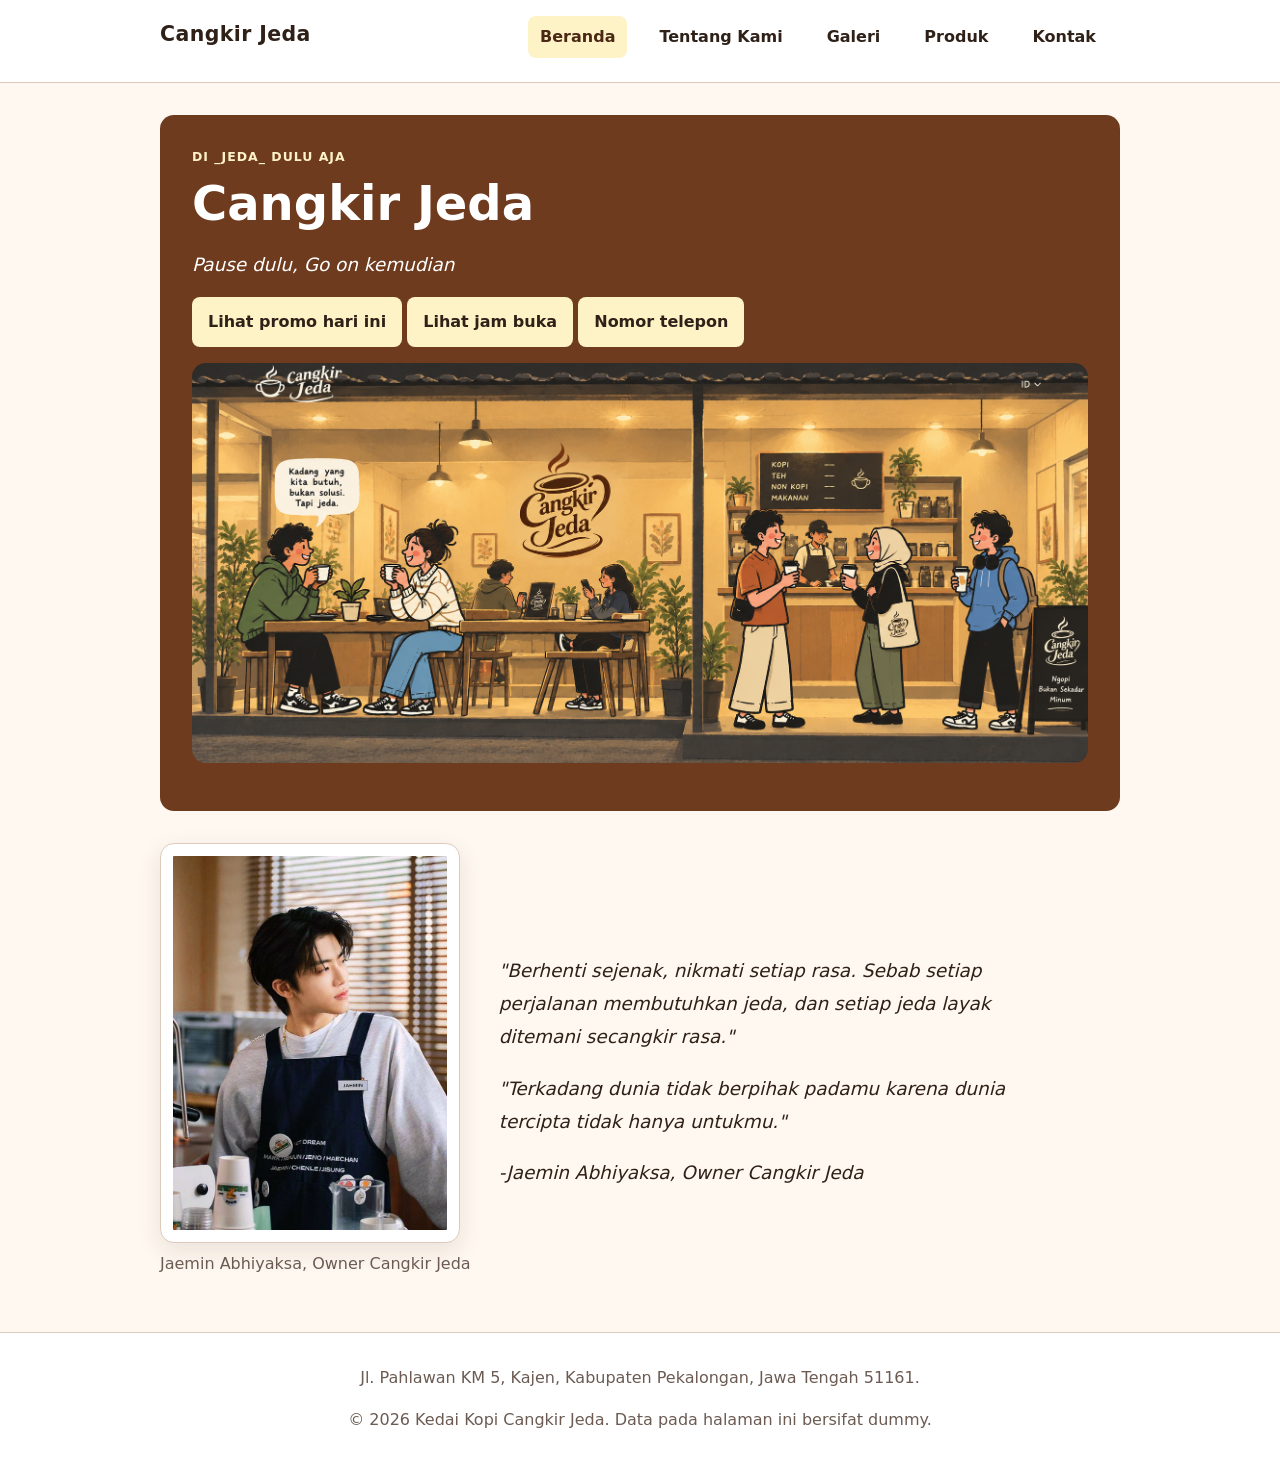
==== commit a7dd6097: "feat: bangun fondasi css dan design token" ====
--- a/index.html
+++ b/index.html
@@ -16,152 +16,7 @@
           <li><a href="tentang.html">Tentang Kami</a></li>
           <li><a href="galeri.html">Galeri</a></li>
           <li><a href="produk.html">Produk</a></li>
-          <li><a href="kontak.html">Kontak</a></li>          :root {
-            --color-primary: #6f3b1f;
-            --color-primary-strong: #4b2715;
-            --color-text: #2f2118;
-            --color-muted: #6b5b52;
-            --color-surface: #ffffff;
-            --color-surface-soft: #fff8f0;
-            --color-border: #dccbbc;
-            --color-focus: #1d4ed8;
-          
-            --space-1: 0.5rem;
-            --space-2: 0.75rem;
-            --space-3: 1rem;
-            --space-4: 1.5rem;
-            --space-5: 2rem;
-          
-            --radius-sm: 0.5rem;
-            --radius-md: 0.875rem;
-            --shadow-card: 0 0.5rem 1.5rem rgb(47 33 24 / 0.1);
-          }
-          
-          *,
-          *::before,
-          *::after {
-            box-sizing: border-box;
-          }
-          
-          /* Tipografi dasar */
-          body {
-            margin: 0;
-            color: var(--color-text);
-            background: var(--color-surface-soft);
-            font-family: system-ui, -apple-system, BlinkMacSystemFont, "Segoe UI", sans-serif;
-            font-size: 1rem;
-            line-height: 1.6;
-          }
-          
-          h1,
-          h2,
-          h3 {
-            line-height: 1.2;
-            text-wrap: balance;
-          }
-          
-          h1 {
-            font-size: clamp(2rem, 6vw, 3rem);
-            color: var(--color-text);
-          }
-          
-          p,
-          li {
-            max-width: 68ch;
-          }
-          
-          /* Link dan indikator fokus */
-          a {
-            color: var(--color-primary);
-          }
-          
-          a:hover {
-            color: var(--color-primary-strong);
-          }
-          
-          :focus-visible {
-            outline: 3px solid var(--color-focus);
-            outline-offset: 3px;
-          }
-          
-          /* Button dan CTA */
-          button {
-            padding: var(--space-2) var(--space-3);
-            color: var(--color-surface);
-            font: inherit;
-            font-weight: 700;
-            cursor: pointer;
-            background: var(--color-primary);
-            border: 0;
-            border-radius: var(--radius-sm);
-          }
-          
-          button:hover {
-            color: var(--color-surface);
-            background: var(--color-primary-strong);
-          }
-          
-          /* Card dan tabel */
-          .product-card,
-          .media-card,
-          table,
-          form {
-            margin-block: var(--space-3);
-            padding: var(--space-3);
-            background: var(--color-surface);
-            border: 1px solid var(--color-border);
-            border-radius: var(--radius-md);
-            box-shadow: var(--shadow-card);
-          }
-          
-          table {
-            width: 100%;
-            border-collapse: collapse;
-            color: var(--color-text);
-          }
-          
-          caption {
-            margin-bottom: var(--space-2);
-            color: var(--color-muted);
-            font-weight: 700;
-            text-align: left;
-          }
-          
-          th,
-          td {
-            padding: var(--space-2);
-            text-align: left;
-            border: 1px solid var(--color-border);
-          }
-          
-          th {
-            background: var(--color-surface-soft);
-          }
-          
-          /* Form */
-          .field label,
-          legend {
-            display: block;
-            margin-bottom: var(--space-1);
-            font-weight: 700;
-          }
-          
-          .field input,
-          .field select,
-          .field textarea {
-            width: 100%;
-            padding: var(--space-2);
-            color: inherit;
-            font: inherit;
-            background: var(--color-surface);
-            border: 1px solid var(--color-border);
-            border-radius: var(--radius-sm);
-          }
-          
-          input[type="radio"],
-          input[type="checkbox"] {
-            width: auto;
-          }
+          <li><a href="kontak.html">Kontak</a></li>      
         </ul>
       </nav>
     </header>
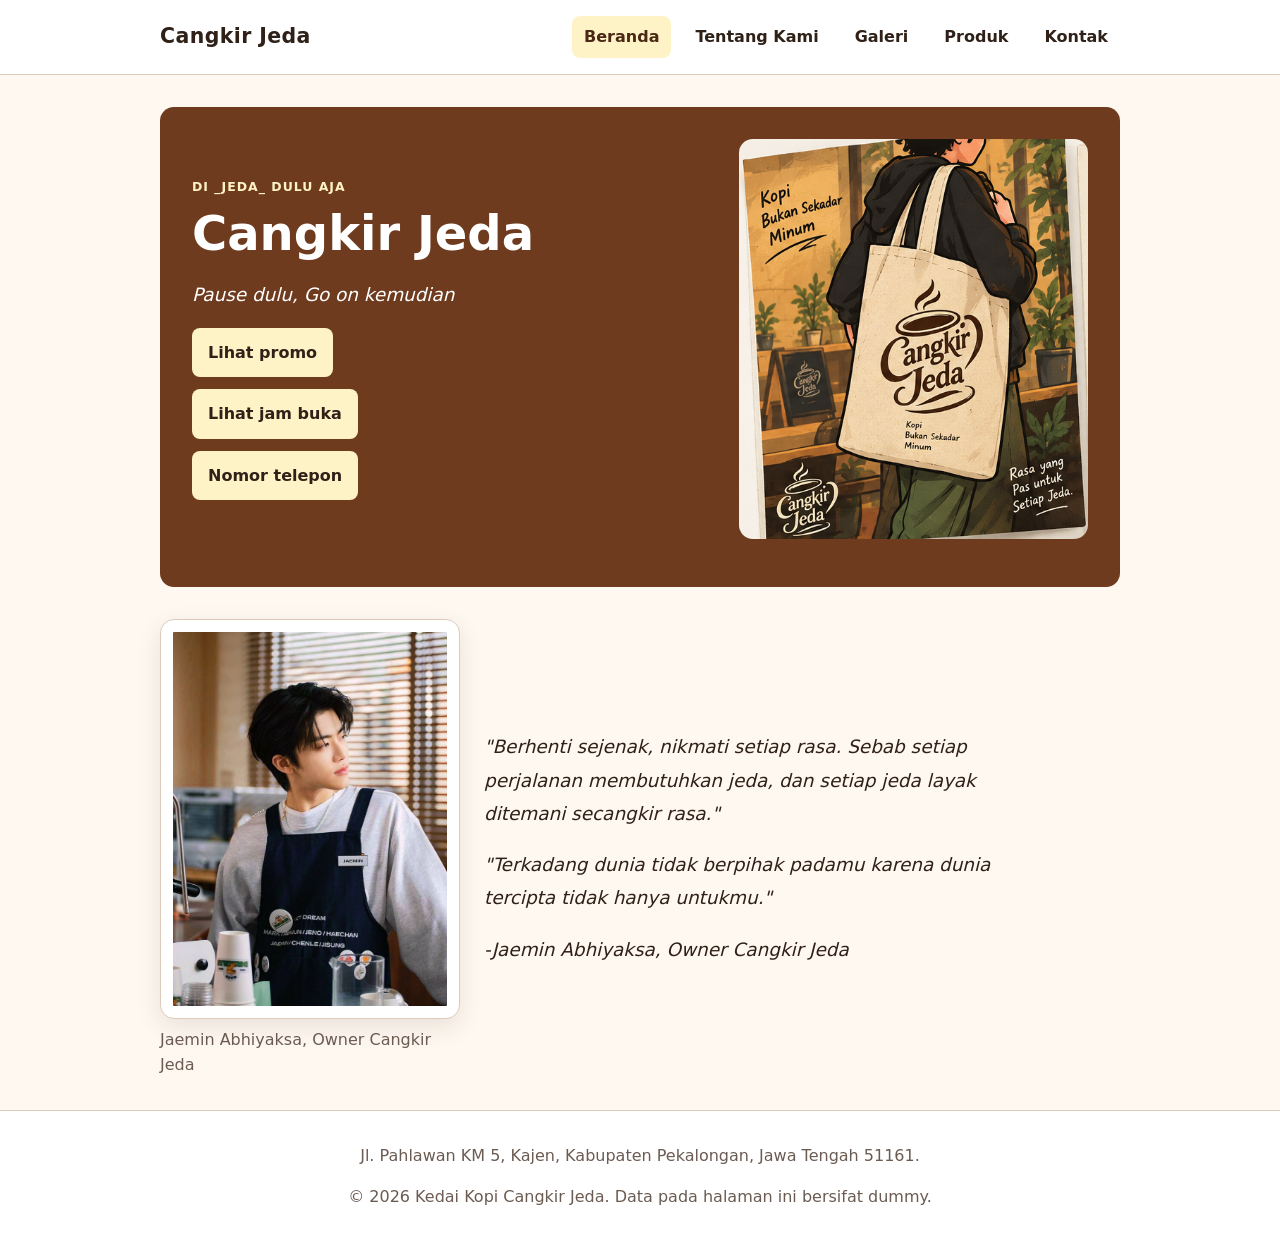
==== commit bd93b59c: "feat: bangun layout flexbox dan grid" ====
--- a/index.html
+++ b/index.html
@@ -23,19 +23,23 @@
 
     <main id="konten" class="page">
       <section id="profil" class="hero" aria-labelledby="hero-title">
-        <p class="eyebrow">di _Jeda_ dulu aja</p>
+        <div class="hero-content">
+        <p class="eyebrow">DI _JEDA_ DULU AJA</p>
         <h1 id="hero-title">Cangkir Jeda</h1>
         <p></p>
         <p class="lead">Pause dulu, Go on kemudian</p>
         <p></p>
-        <button id="promoButton" class="cta-button">
-          Lihat promo hari ini
-        </button>
-        <button id="hoursCard" class="cta-button">Lihat jam buka</button>
-        <button id="telephone" class="cta-button">Nomor telepon</button>
+        <div class="hero-actions">
+          <button id="promoButton" class="cta-button">
+            Lihat promo
+          </button>
+          <button id="hoursCard" class="cta-button">Lihat jam buka</button>
+          <button id="telephone" class="cta-button">Nomor telepon</button>
+        </div>
         <p></p>
-        <img src="assets/images/dekorasi awal.png" alt="" />
-      </section>
+        </div>
+        <img class="hero-image" src="assets/images/dekorasi awal 3.png" alt="" />
+       </section>
     </main>
 
     <section class="owner-section" aria-label="Foto owner">
--- a/css/style.css
+++ b/css/style.css
@@ -7,6 +7,8 @@
   --color-surface-soft: #fff8f0;
   --color-border: #dccbbc;
   --color-focus: #1d4ed8;
+  --space-0: 0.125rem;
+  --space-0-5: 0.25rem;
   --space-1: 0.5rem;
   --space-2: 0.75rem;
   --space-3: 1rem;
@@ -51,6 +53,7 @@
   width: 100%;
   height: 400px;
   object-fit: cover;
+  object-position: center;
   border-radius: var(--radius-md);
   margin-bottom: var(--space-3);
 }
@@ -82,6 +85,19 @@
   padding: var(--space-3) var(--space-4);
   background: var(--color-surface);
   border-bottom: 1px solid var(--color-border);
+}
+.site-header {
+  position: sticky;
+  top: 0;
+  z-index: 10;
+}
+.sticky-navigation {
+  position: sticky;
+  top: 0;
+  z-index: 10;
+}
+.sticky-navigation .site-header {
+  position: static;
 }
 .site-footer {
   margin-top: var(--space-5);
@@ -130,7 +146,7 @@
 }
 .nav li {
   display: inline-block;
-  margin: 0 var(--space-2) var(--space-1) 0;
+  margin: 0;
 }
 .nav a {
   color: var(--color-text);
@@ -195,7 +211,7 @@
   max-width: 68ch;
 }
 .eyebrow {
-  margin: 0 0 8px;
+  margin: 0 0 var(--space-1);
   color: var(--color-primary);
   font-weight: 800;
   text-transform: uppercase;
@@ -236,6 +252,12 @@
   color: var(--color-text);
   background: #fde68a;
 }
+.hero-actions {
+  display: flex;
+  flex-direction: column;
+  align-items: flex-start;
+  gap: var(--space-2);
+}
 .product-card,
 .media-card,
 table,
@@ -261,7 +283,7 @@
 .owner-figure figcaption,
 .media-card figcaption,
 .owner-caption {
-  margin-top: 8px;
+  margin-top: var(--space-1);
   color: var(--color-muted);
 }
 table {
@@ -346,20 +368,21 @@
   text-align: left;
 }
 .story-layout {
-  display: block;
+  display: grid;
+  grid-template-columns: minmax(0, 1fr);
+  gap: var(--space-4);
   width: 100%;
   margin-top: var(--space-3);
 }
 .story-figure {
   width: 100%;
   max-width: 100%;
-  margin: 0 auto var(--space-3);
+  margin: 0;
 }
 .story-figure img {
   display: block;
   width: 100%;
-  height: 400px;
-  object-fit: cover;
+  height: auto;
   border-radius: var(--radius-md);
   box-shadow: var(--shadow-card);
 }
@@ -399,12 +422,16 @@
 }
 
 .menu-section h3 {
-  margin-bottom: 18px;
+  margin-bottom: var(--space-3);
   color: var(--color-text);
 }
 
 #harga-title {
   color: var(--color-text);
+}
+
+#audio-title {
+  scroll-margin-top: 8rem;
 }
 
 #kategori-title + ul {
@@ -421,7 +448,7 @@
 
 .menu-nav a {
   display: inline-block;
-  padding: 10px 16px;
+  padding: var(--space-2) var(--space-3);
   border-radius: var(--radius-sm);
   background: var(--color-surface);
   border: 1px solid var(--color-border);
@@ -440,13 +467,20 @@
   gap: var(--space-4);
 }
 
+.menu-grid > .product-card {
+  transition:
+    border-color 0.2s ease,
+    box-shadow 0.2s ease,
+    transform 0.2s ease;
+}
+
 .product-card {
   display: flex;
   flex-direction: column;
   gap: var(--space-2);
 }
 
-.product-card p {
+.menu-grid > .product-card > p {
   margin: 0;
   color: var(--color-text);
   line-height: 3;
@@ -484,7 +518,7 @@
   align-items: center;
   flex-direction: column;
   justify-content: center;
-  gap: 2px;
+  gap: var(--space-0);
   background: var(--color-surface-soft);
   border: 1px solid var(--color-border);
   border-top: 0;
@@ -508,13 +542,15 @@
   border-radius: 8px 8px 0 0;
 }
 
+
+
 .team-section {
   margin-top: var(--space-5);
   padding: var(--space-4) 0;
 }
 
 .team-section h2 {
-  margin-bottom: 18px;
+  margin-bottom: var(--space-3);
   color: var(--color-text);
 }
 
@@ -565,7 +601,7 @@
   align-items: center;
   flex-wrap: wrap;
   justify-content: flex-end;
-  gap: 4px;
+  gap: var(--space-0-5);
   width: 100%;
   margin-inline: 0;
   padding: var(--space-2) max(2.5rem, calc(50% - 30rem));
@@ -591,10 +627,15 @@
 .owner-section {
   width: min(100% - 2rem, 60rem);
   margin: 0 auto var(--space-4);
-  display: flex;
-  align-items: center;
-  gap: 28px;
-  justify-content: flex-start;
+  display: grid;
+  grid-template-columns: minmax(0, 300px) minmax(0, 1fr);
+  align-items: center;
+  gap: var(--space-4);
+}
+
+.owner-figure {
+  min-width: 0;
+  margin: 0;
 }
 
 .owner-photo {
@@ -642,7 +683,7 @@
 }
 
 .contact-form .field-hint {
-  margin: 6px 0 0;
+  margin: var(--space-1) 0 0;
   color: var(--color-muted);
   font-size: 0.85rem;
   line-height: 1.45;
@@ -660,14 +701,14 @@
 }
 
 .contact-form fieldset legend {
-  padding: 0 5px;
+  padding: 0 var(--space-0-5);
 }
 
 .contact-form fieldset label {
   display: flex;
   align-items: center;
-  gap: 9px;
-  margin-top: 10px;
+  gap: var(--space-1);
+  margin-top: var(--space-1);
   line-height: 1.5;
 }
 
@@ -712,6 +753,10 @@
 }
 
 @media (max-width: 700px) {
+  #audio-title {
+    scroll-margin-top: 12rem;
+  }
+
   .nav {
     align-items: flex-start;
     flex-direction: column;
@@ -731,8 +776,8 @@
   }
 
   .owner-section {
+    grid-template-columns: 1fr;
     align-items: flex-start;
-    flex-direction: column;
   }
 
   .owner-photo {
@@ -784,3 +829,143 @@
     font-size: 0.92rem;
   }
 }
+
+.nav {
+  display: flex;
+  gap: var(--space-3);
+  align-items: center;
+  justify-content: space-between;
+}
+.brand { margin-bottom: 0; }
+.nav ul { display: flex; gap: var(--space-2); flex-wrap: wrap; }
+.nav li { margin: 0; }
+
+.product-card { display: flex; flex-direction: column; }
+.product-badge {
+  align-self: flex-start;
+  padding: var(--space-0-5) var(--space-2);
+  color: var(--color-primary-strong);
+  font-size: 0.875rem;
+  font-weight: 800;
+  background: #e8a966;
+  border-radius: 999px;
+}
+.product-selection .product-badge {
+  position: absolute;
+  top: var(--space-4);
+  left: var(--space-4);
+  z-index: 1;
+}
+.card-actions {
+  display: flex;
+  gap: var(--space-2);
+  align-items: center;
+  flex-wrap: wrap;
+  margin-top: auto;
+}.hero {
+  display: grid;
+  grid-template-columns: 1.2fr 0.8fr;
+  gap: var(--space-4);
+  align-items: center;
+}
+.hero-image { width: 100%; border-radius: var(--radius-md); }
+.product-grid,
+.gallery-grid {
+  display: grid;
+  grid-template-columns: repeat(3, minmax(0, 1fr));
+  gap: var(--space-3);
+}
+.gallery-grid { grid-template-columns: repeat(2, minmax(0, 1fr)); }
+
+.product-selection {
+  margin-block: var(--space-5);
+}
+
+.product-selection h2 {
+  margin: 0 0 var(--space-3);
+}
+
+.product-selection .product-grid {
+  grid-template-columns: repeat(auto-fit, minmax(min(100%, 15rem), 1fr));
+  align-items: stretch;
+  gap: var(--space-3);
+}
+
+.product-selection .product-card {
+  position: relative;
+  min-width: 0;
+  margin: 0;
+  padding: var(--space-4);
+  gap: var(--space-2);
+  transition:
+    border-color 0.2s ease,
+    box-shadow 0.2s ease,
+    transform 0.2s ease;
+}
+
+.product-selection .product-card h3 {
+  margin: 0;
+  color: var(--color-text);
+  font-size: 1.2rem;
+}
+
+.product-selection .product-card > img {
+  display: block;
+  width: 100%;
+  height: 300px;
+  object-fit: cover;
+  object-position: center;
+  border-radius: var(--radius-md);
+}
+
+.product-selection .product-card p {
+  margin: 0;
+  color: var(--color-muted);
+  line-height: 1.6;
+  font-weight: 400;
+}
+
+.product-selection .product-card .price {
+  margin-top: auto;
+  color: var(--color-primary-strong);
+  font-size: 1.2rem;
+  line-height: 1.3;
+  font-weight: 800;
+}
+
+.product-selection .card-actions {
+  margin-top: 0;
+  flex-wrap: nowrap;
+  gap: var(--space-1);
+}
+
+.product-selection .button {
+  display: inline-flex;
+  flex: 1 1 0;
+  align-items: center;
+  justify-content: center;
+  min-width: 0;
+  min-height: 44px;
+  padding: var(--space-1);
+  color: var(--color-surface);
+  font-weight: 700;
+  text-align: center;
+  text-decoration: none;
+  background: var(--color-primary);
+  border-radius: var(--radius-sm);
+  transition: background-color 0.2s ease;
+}
+
+.product-selection .button:hover {
+  color: var(--color-surface);
+  background: var(--color-primary-strong);
+}
+
+@media (hover: hover) {
+  .menu-grid > .product-card:hover,
+  .product-selection .product-card:hover {
+    border-color: var(--color-primary);
+    box-shadow: 0 0.75rem 1.75rem rgb(47 33 24 / 0.14);
+    transform: translateY(-2px);
+  }
+}
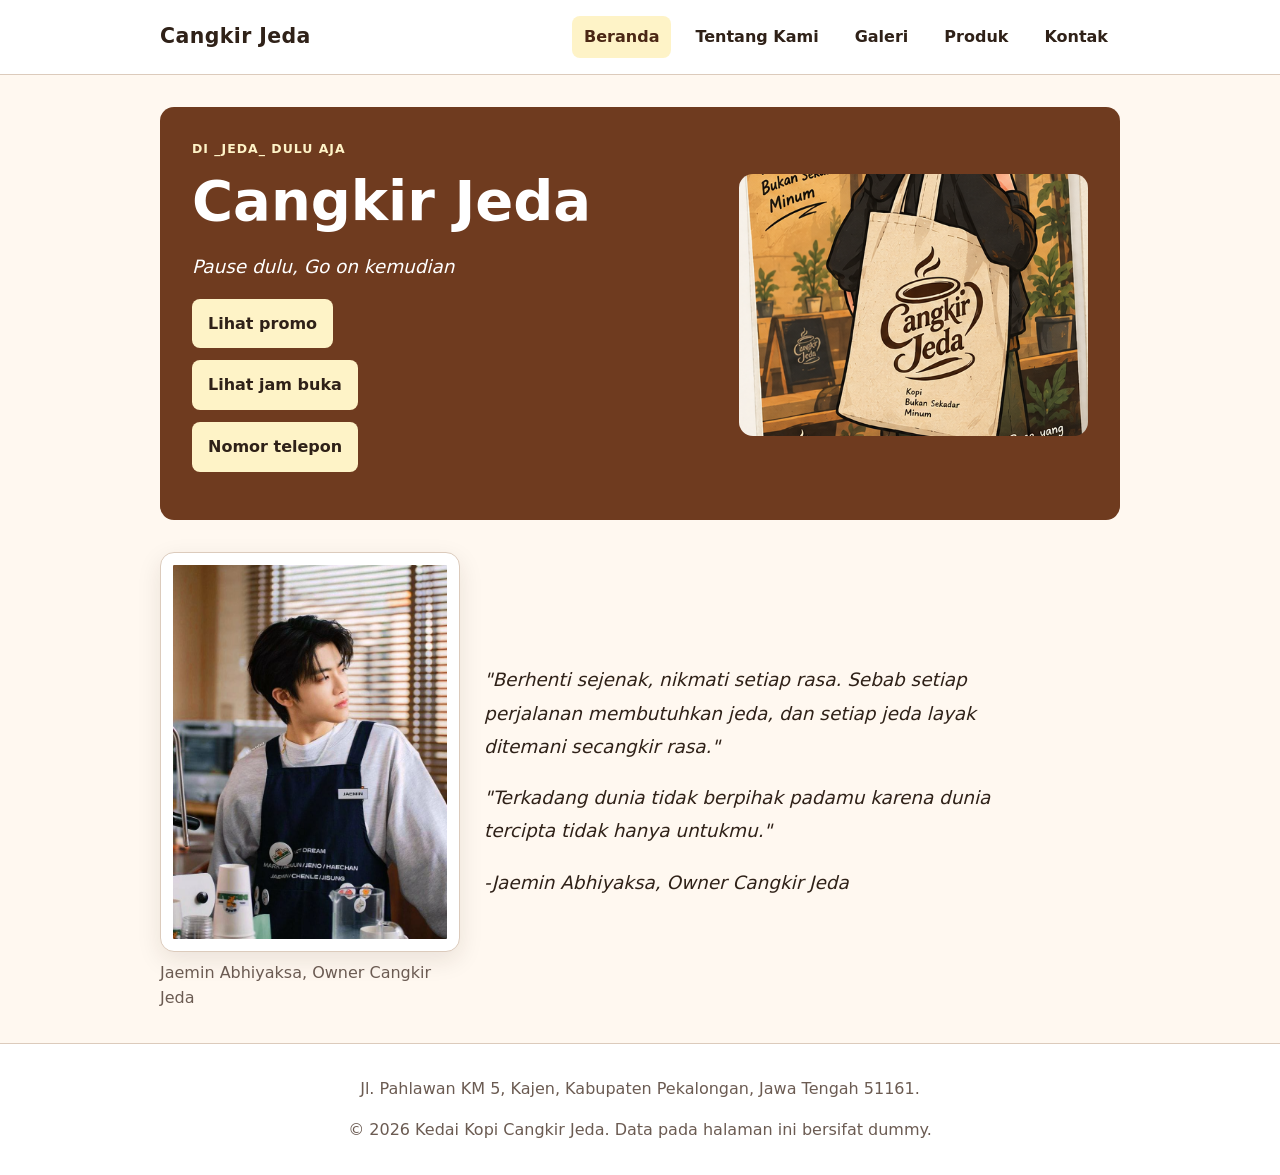
==== commit 953b5313: "feat: terapkan responsive mobile-first" ====
--- a/index.html
+++ b/index.html
@@ -38,14 +38,14 @@
         </div>
         <p></p>
         </div>
-        <img class="hero-image" src="assets/images/dekorasi awal 3.png" alt="" />
+        <img class="hero-image" src="assets/images/dekorasi awal 3.png" width="640" height="360" alt="" />
        </section>
     </main>
 
     <section class="owner-section" aria-label="Foto owner">
       <figure class="owner-figure">
         <img
-          src="assets/images/owner.jpeg"
+          src="assets/images/owner.jpeg" width="640" height="360" loading="lazy" 
           alt="Pemilik kedai Cangkir Jeda"
           class="owner-photo"
         />
--- a/css/style.css
+++ b/css/style.css
@@ -12,8 +12,8 @@
   --space-1: 0.5rem;
   --space-2: 0.75rem;
   --space-3: 1rem;
-  --space-4: 1.5rem;
-  --space-5: 2rem;
+  --space-4: clamp(1rem, 3vw, 1.5rem);
+  --space-5: clamp(1.5rem, 5vw, 2rem);
   --radius-sm: 0.5rem;
   --radius-md: 0.875rem;
   --shadow-card: 0 0.5rem 1.5rem rgb(47 33 24 / 0.1);
@@ -51,7 +51,8 @@
 .page > img {
   display: block;
   width: 100%;
-  height: 400px;
+  height: auto;
+  aspect-ratio: 16 / 9;
   object-fit: cover;
   object-position: center;
   border-radius: var(--radius-md);
@@ -173,12 +174,19 @@
   background: #fef3c7;
   border-radius: var(--radius-sm);
 }
+.nav-toggle {
+  display: none;
+}
 .page {
   padding-block: var(--space-5);
   color: var(--color-text);
 }
 
 .hero {
+  display: grid;
+  grid-template-columns: 1fr;
+  align-items: center;
+  gap: var(--space-4);
   padding: var(--space-5);
   color: var(--color-surface);
   background: var(--color-primary);
@@ -187,7 +195,8 @@
 .hero img {
   display: block;
   width: 100%;
-  height: 400px;
+  height: auto;
+  aspect-ratio: 16 / 12;
   object-fit: cover;
   border-radius: var(--radius-md);
   margin-bottom: var(--space-3);
@@ -200,7 +209,7 @@
 }
 h1 {
   margin: 0;
-  font-size: clamp(2rem, 6vw, 3rem);
+  font-size: clamp(2rem, 6vw, 3.5rem);
   color: var(--color-text);
 }
 .hero h1 {
@@ -363,7 +372,7 @@
   max-width: 68ch;
   color: var(--color-text);
   font-size: 2rem;
-  line-height: 2.5;
+  line-height: 2.5rem;
   font-style: italic;
   text-align: left;
 }
@@ -395,7 +404,7 @@
 }
 .media-feature {
   display: grid;
-  grid-template-columns: minmax(0, 1fr) minmax(280px, 1fr);
+  grid-template-columns: minmax(0, 1fr);
   align-items: center;
   gap: var(--space-4);
   margin-top: var(--space-3);
@@ -410,7 +419,7 @@
 .media-card img {
   display: block;
   width: 100%;
-  height: 420px;
+  height: clamp(16rem, 45vw, 26.25rem);
   object-fit: cover;
   object-position: center;
   border-radius: var(--radius-md);
@@ -441,13 +450,14 @@
 
 .menu-nav {
   display: flex;
-  flex-wrap: wrap;
+  flex-direction: column;
   gap: var(--space-2);
   margin: var(--space-4) 0 var(--space-5);
 }
 
 .menu-nav a {
-  display: inline-block;
+  display: block;
+  width: 100%;
   padding: var(--space-2) var(--space-3);
   border-radius: var(--radius-sm);
   background: var(--color-surface);
@@ -463,7 +473,7 @@
 
 .menu-grid {
   display: grid;
-  grid-template-columns: 2fr;
+  grid-template-columns: minmax(0, 1fr);
   gap: var(--space-4);
 }
 
@@ -489,7 +499,7 @@
 
 .menu-card-photo-grid {
   display: grid;
-  grid-template-columns: repeat(4, minmax(0, 1fr));
+  grid-template-columns: minmax(0, 1fr);
   gap: var(--space-1);
 }
 
@@ -556,7 +566,7 @@
 
 .team-grid {
   display: grid;
-  grid-template-columns: repeat(auto-fit, minmax(220px, 1fr));
+  grid-template-columns: minmax(0, 1fr);
   gap: var(--space-4);
 }
 
@@ -574,7 +584,7 @@
 
 .team-card img {
   width: 100%;
-  height: 220px;
+  height: clamp(12rem, 30vw, 13.75rem);
   object-fit: cover;
   border-radius: var(--radius-md);
   margin-bottom: var(--space-3);
@@ -628,7 +638,7 @@
   width: min(100% - 2rem, 60rem);
   margin: 0 auto var(--space-4);
   display: grid;
-  grid-template-columns: minmax(0, 300px) minmax(0, 1fr);
+  grid-template-columns: minmax(0, 1fr);
   align-items: center;
   gap: var(--space-4);
 }
@@ -640,7 +650,7 @@
 
 .owner-photo {
   display: block;
-  width: 300px;
+  width: min(100%, 300px);
   height: 400px;
   object-fit: cover;
   border-radius: var(--radius-md);
@@ -666,7 +676,7 @@
 
 .contact-grid {
   display: grid;
-  grid-template-columns: minmax(0, 1.35fr) minmax(230px, 0.8fr);
+  grid-template-columns: minmax(0, 1fr);
   align-items: start;
   gap: var(--space-4);
   margin-top: var(--space-4);
@@ -752,92 +762,31 @@
   white-space: pre-wrap;
 }
 
-@media (max-width: 700px) {
+@media (max-width: 42rem) {
   #audio-title {
     scroll-margin-top: 12rem;
-  }
-
-  .nav {
-    align-items: flex-start;
-    flex-direction: column;
-    gap: var(--space-2);
-  }
-
-  .nav ul {
-    justify-content: flex-start;
-  }
-
-  .media-feature {
-    grid-template-columns: 1fr;
-  }
-
-  .media-card {
-    max-width: none;
-  }
-
-  .owner-section {
-    grid-template-columns: 1fr;
-    align-items: flex-start;
-  }
-
-  .owner-photo {
-    width: min(100%, 300px);
-  }
-}
-
-@media (max-width: 640px) {
-  .contact-grid {
-    grid-template-columns: minmax(0, 1fr);
   }
 
   .contact-form,
   .contact-preview {
     padding: var(--space-3);
   }
-}
-
-@media (max-width: 600px) {
-  .menu-nav {
-    flex-direction: column;
-  }
-
-  .menu-nav a {
-    width: 100%;
-    text-align: center;
-  }
-
-  .menu-card-photo-grid {
-    grid-template-columns: 1fr;
-  }
-}
-
-@media (max-width: 420px) {
-  .site-header {
-    padding: var(--space-3);
-  }
-
-  .subnav {
-    padding-inline: 2rem;
-  }
-
-  .nav ul {
-    gap: var(--space-1);
-  }
-
-  .nav li a {
-    padding: var(--space-1);
-    font-size: 0.92rem;
-  }
+
 }
 
 .nav {
   display: flex;
+  flex-direction: column;
   gap: var(--space-3);
-  align-items: center;
-  justify-content: space-between;
+  align-items: flex-start;
 }
 .brand { margin-bottom: 0; }
-.nav ul { display: flex; gap: var(--space-2); flex-wrap: wrap; }
+.nav ul {
+  display: flex;
+  flex-direction: column;
+  gap: var(--space-2);
+  flex-wrap: wrap;
+}
 .nav li { margin: 0; }
 
 .product-card { display: flex; flex-direction: column; }
@@ -862,20 +811,18 @@
   align-items: center;
   flex-wrap: wrap;
   margin-top: auto;
-}.hero {
+}
+.product-grid {
   display: grid;
-  grid-template-columns: 1.2fr 0.8fr;
-  gap: var(--space-4);
-  align-items: center;
+  grid-template-columns: minmax(0, 1fr);
+  gap: var(--space-3);
 }
 .hero-image { width: 100%; border-radius: var(--radius-md); }
-.product-grid,
 .gallery-grid {
   display: grid;
-  grid-template-columns: repeat(3, minmax(0, 1fr));
+  grid-template-columns: minmax(0, 1fr);
   gap: var(--space-3);
 }
-.gallery-grid { grid-template-columns: repeat(2, minmax(0, 1fr)); }
 
 .product-selection {
   margin-block: var(--space-5);
@@ -886,7 +833,7 @@
 }
 
 .product-selection .product-grid {
-  grid-template-columns: repeat(auto-fit, minmax(min(100%, 15rem), 1fr));
+  grid-template-columns: minmax(0, 1fr);
   align-items: stretch;
   gap: var(--space-3);
 }
@@ -968,4 +915,102 @@
     box-shadow: 0 0.75rem 1.75rem rgb(47 33 24 / 0.14);
     transform: translateY(-2px);
   }
+}
+.table-scroll { max-width: 100%; overflow-x: auto; }
+.table-scroll:focus-visible { outline: 3px solid var(--color-focus); outline-offset: 3px; }
+.table-scroll table { min-width: 40rem; }
+
+@media (min-width: 42rem) {
+  /* Saat tautan navigasi mulai membungkus, susun sebaris dan buka grid dua kolom. */
+  .nav ul { flex-direction: row; }
+  .gallery-grid { grid-template-columns: repeat(2, minmax(0, 1fr)); }
+  .menu-nav { flex-direction: row; flex-wrap: wrap; }
+  .menu-nav a { width: auto; }
+  .menu-card-photo-grid,
+  .team-grid { grid-template-columns: repeat(2, minmax(0, 1fr)); }
+}
+
+@media (min-width: 48rem) {
+  /* Saat teks dan gambar muat berdampingan tanpa sempit, tampilkan konten dua kolom. */
+  .hero { grid-template-columns: 1.2fr 0.8fr; }
+  .media-feature { grid-template-columns: repeat(2, minmax(0, 1fr)); }
+  .owner-section { grid-template-columns: minmax(0, 300px) minmax(0, 1fr); }
+  .contact-grid,
+  .product-selection .product-grid {
+    grid-template-columns: repeat(2, minmax(0, 1fr));
+  }
+}
+
+@media (min-width: 60rem) {
+  /* Saat kartu tetap terbaca dalam tiga kolom, perluas grid katalog. */
+  .nav { flex-direction: row; align-items: center; justify-content: space-between; }
+  .team-grid { grid-template-columns: repeat(3, minmax(0, 1fr)); }
+  .menu-card-photo-grid { grid-template-columns: repeat(4, minmax(0, 1fr)); }
+  .gallery-grid,
+  .product-selection .product-grid {
+    grid-template-columns: repeat(3, minmax(0, 1fr));
+  }
+}
+
+@media (max-width: 42rem) {
+  .nav.has-toggle {
+    position: relative;
+    flex-direction: row;
+    align-items: center;
+  }
+
+  .nav.has-toggle .brand {
+    margin: 0;
+  }
+
+  .nav-toggle {
+    display: grid;
+    width: 2.75rem;
+    height: 2.75rem;
+    flex: 0 0 auto;
+    place-items: center;
+    padding: 0;
+    border: 1px solid var(--color-border);
+    border-radius: var(--radius-sm);
+    color: var(--color-text);
+    background: var(--color-surface);
+    cursor: pointer;
+  }
+
+  .nav-toggle::before {
+    width: 1.25rem;
+    height: 0.875rem;
+    content: "";
+    background: linear-gradient(
+      to bottom,
+      currentColor 0 2px,
+      transparent 2px 6px,
+      currentColor 6px 8px,
+      transparent 8px 12px,
+      currentColor 12px 14px
+    );
+  }
+
+  .nav.has-toggle ul {
+    position: absolute;
+    top: calc(100% + var(--space-2));
+    right: 0;
+    left: 0;
+    z-index: 1;
+    display: none;
+    align-items: stretch;
+    padding: var(--space-2);
+    border: 1px solid var(--color-border);
+    border-radius: var(--radius-sm);
+    background: var(--color-surface);
+    box-shadow: var(--shadow-card);
+  }
+
+  .nav.has-toggle.is-open ul {
+    display: flex;
+  }
+
+  .nav.has-toggle li a {
+    padding: var(--space-2);
+  }
 }
